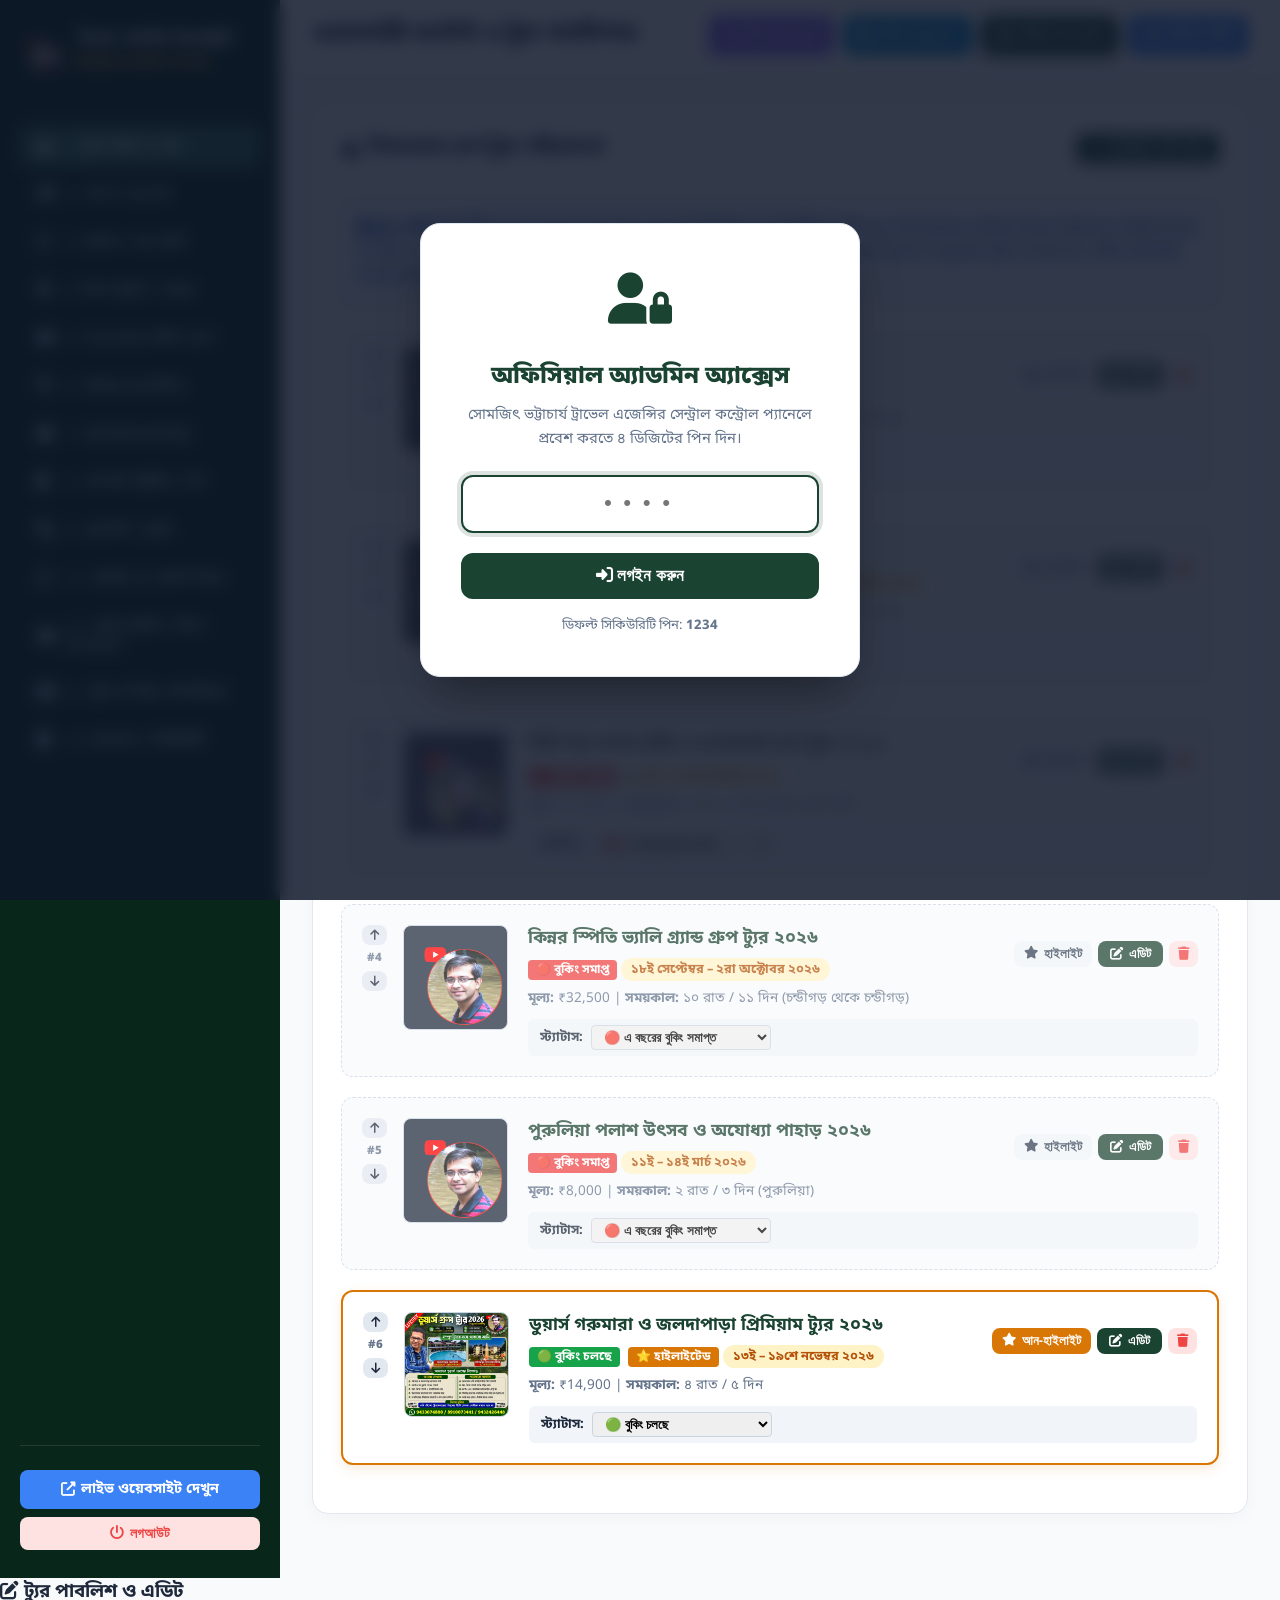
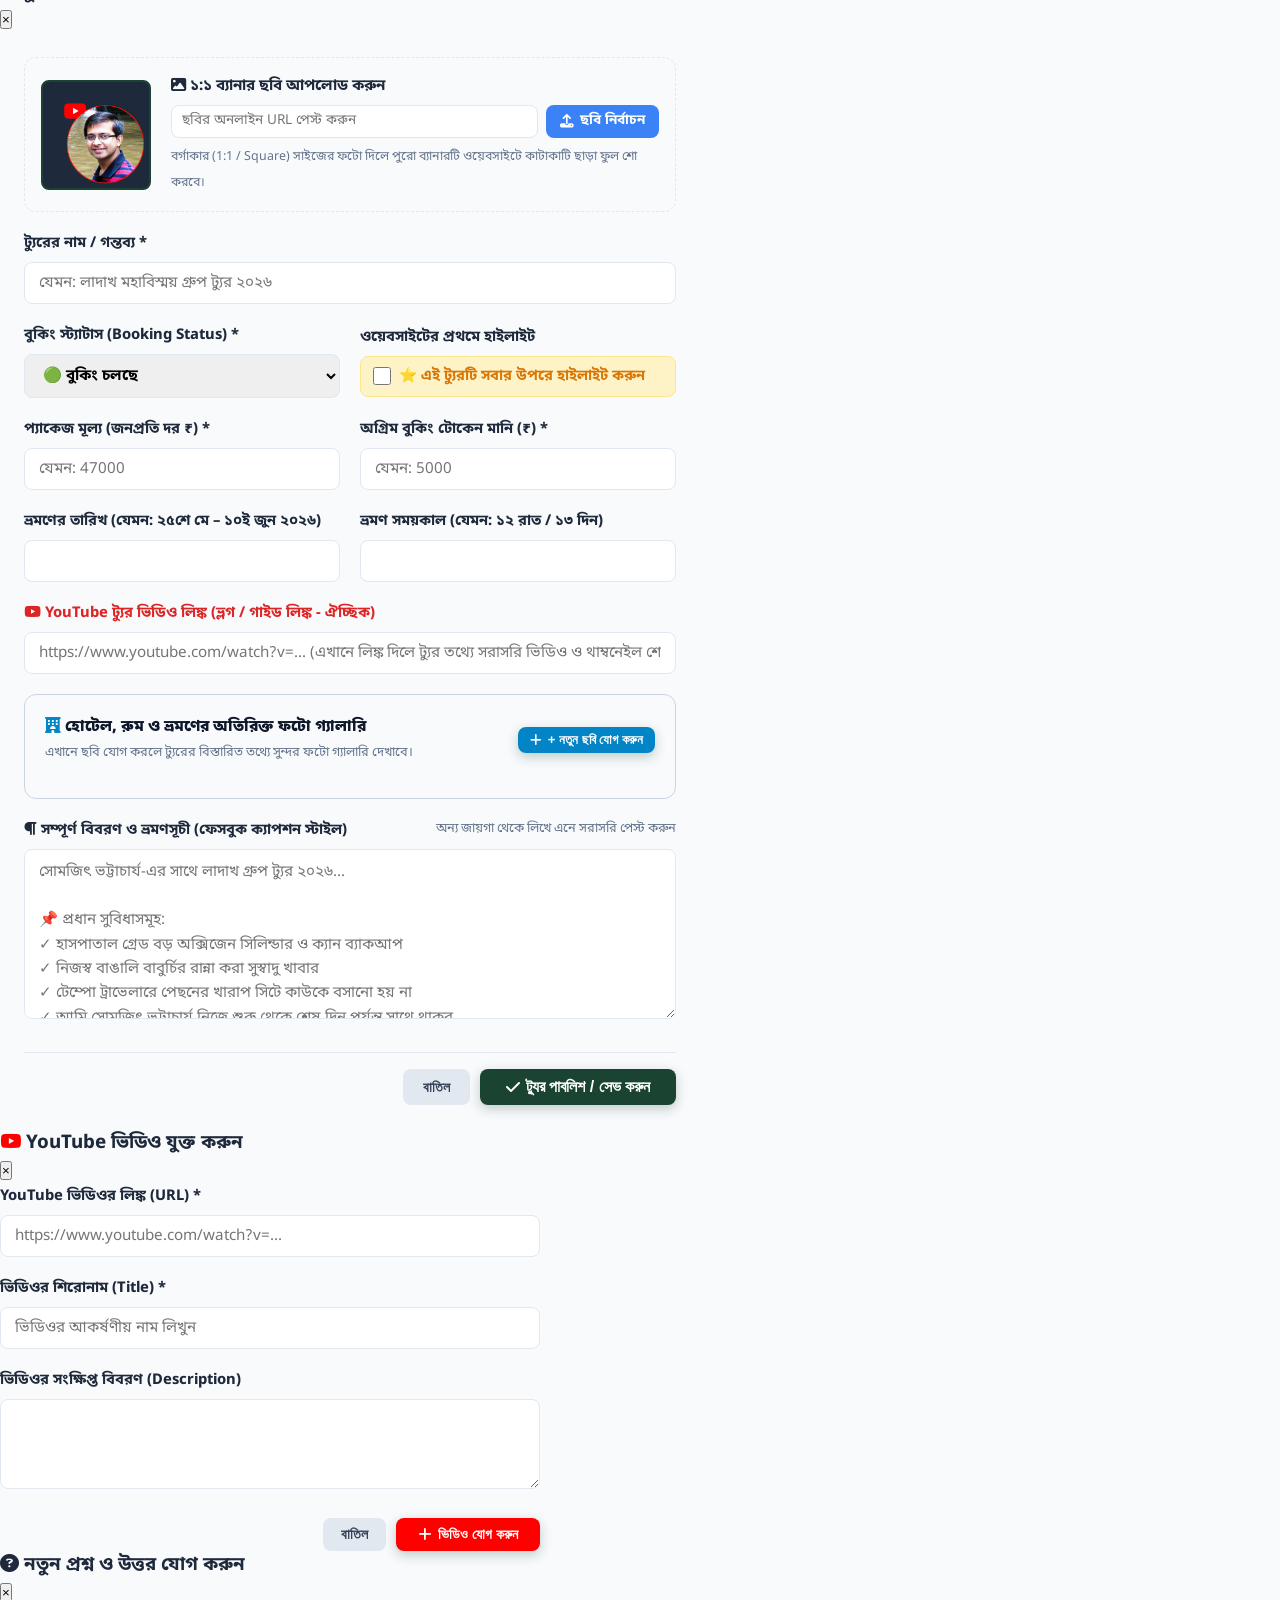
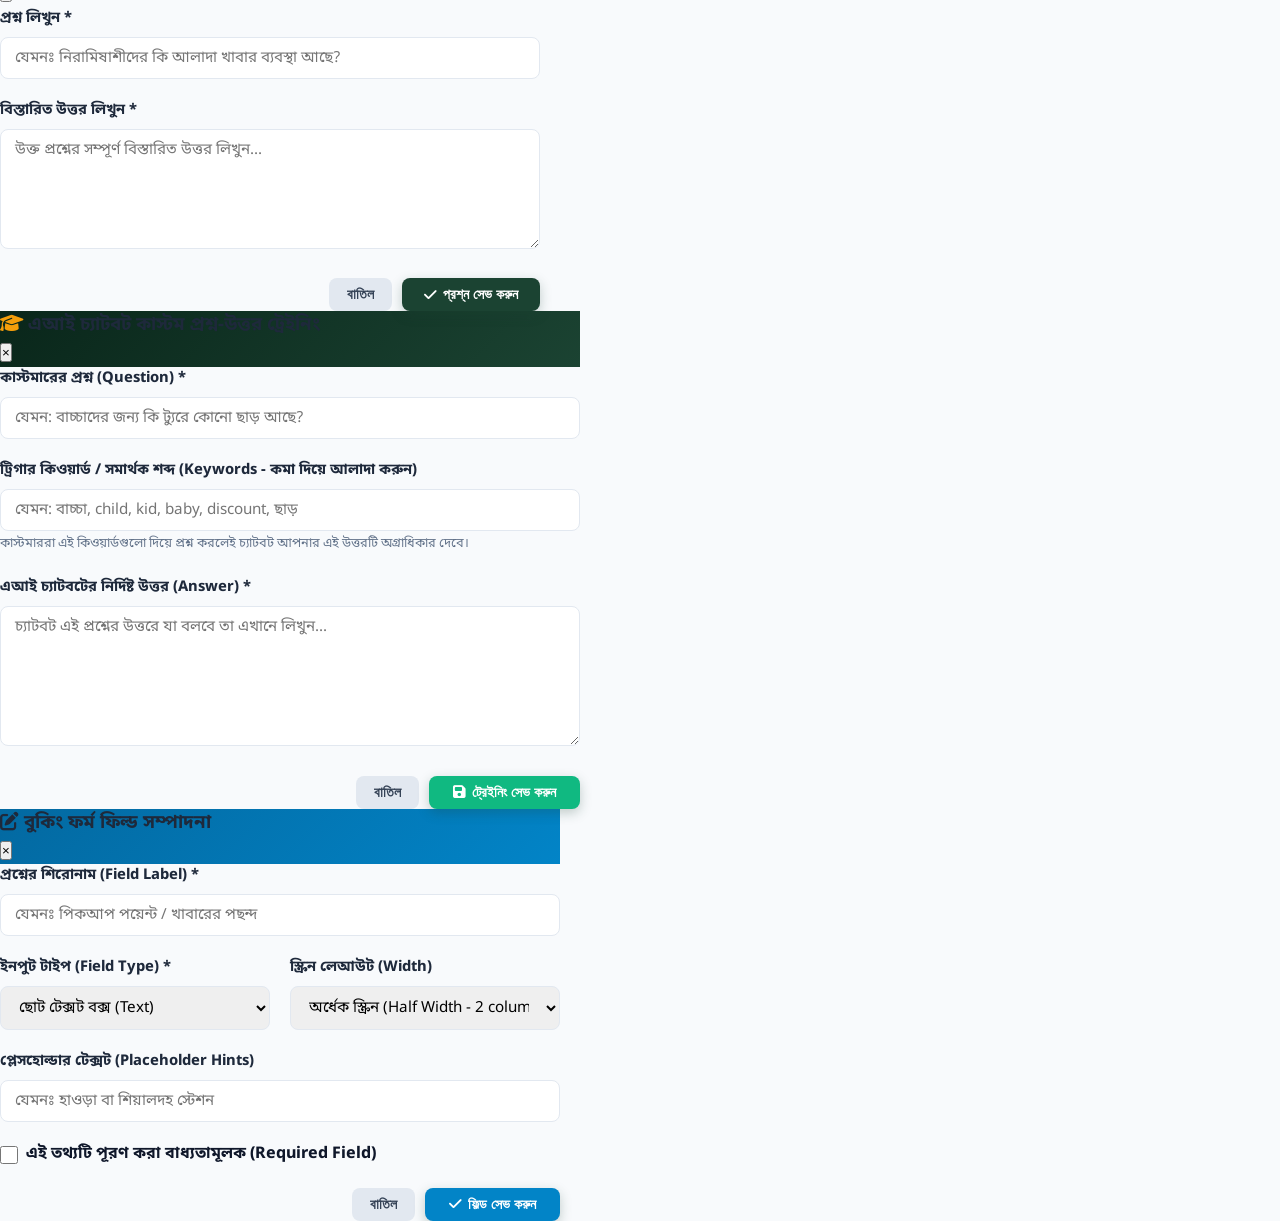
==== admin.html @ 9aa33d68 "Initial commit: Tour with Somjit - Full website with dynamic booking form, AI storytelling chatbot, " ====
<!DOCTYPE html>
<html lang="bn">
<head>
  <meta charset="UTF-8">
  <meta name="viewport" content="width=device-width, initial-scale=1.0">
  <title>অ্যাডমিন কন্ট্রোল প্যানেল - Tour with Somjit Official Visual CMS</title>
  
  <!-- Favicon -->
  <link rel="icon" type="image/png" href="assets/images/somjit_avatar.png">
  
  <!-- FontAwesome Icons -->
  <link rel="stylesheet" href="https://cdnjs.cloudflare.com/ajax/libs/font-awesome/6.5.1/css/all.min.css">
  
  <!-- Admin Stylesheet -->
  <link rel="stylesheet" href="assets/css/admin.css">
</head>
<body>

  <!-- Security PIN Authentication Modal -->
  <div id="adminAuthOverlay" class="admin-auth-overlay">
    <div class="admin-auth-card">
      <div style="font-size:3.2rem; color:var(--admin-primary); margin-bottom:0.75rem;">
        <i class="fas fa-user-lock"></i>
      </div>
      <h2>অফিসিয়াল অ্যাডমিন অ্যাক্সেস</h2>
      <p>সোমজিৎ ভট্টাচার্য ট্রাভেল এজেন্সির সেন্ট্রাল কন্ট্রোল প্যানেলে প্রবেশ করতে ৪ ডিজিটের পিন দিন।</p>
      
      <input type="password" id="adminPinInput" class="admin-pin-input" maxlength="4" placeholder="••••" autofocus>
      
      <button id="adminLoginBtn" class="btn-admin-login">
        <i class="fas fa-sign-in-alt"></i> লগইন করুন
      </button>

      <div style="margin-top:1rem; font-size:0.82rem; color:var(--admin-muted);">
        ডিফল্ট সিকিউরিটি পিন: <strong>1234</strong>
      </div>
    </div>
  </div>

  <!-- Admin Main Layout -->
  <div class="admin-layout">
    
    <!-- Sidebar Navigation -->
    <aside class="admin-sidebar">
      <div class="admin-brand">
        <img src="assets/images/somjit_avatar.png" alt="Tour with Somjit" id="adminSidebarLogo">
        <div>
          <h3>Tour with Somjit</h3>
          <span>ভিজ্যুয়াল অ্যাডমিন প্যানেল</span>
        </div>
      </div>

      <ul class="admin-nav">
        <li class="admin-nav-item">
          <button class="active" data-tab="tabTours">
            <i class="fas fa-mountain"></i> ১. ট্যুর পাবলিশ ও ক্রম
          </button>
        </li>
        <li class="admin-nav-item">
          <button data-tab="tabBranding">
            <i class="fas fa-images"></i> ২. লোগো ও মূল ছবি
          </button>
        </li>
        <li class="admin-nav-item">
          <button data-tab="tabGeneral">
            <i class="fas fa-heading"></i> ৩. ব্যানার ও হোম টেক্সট
          </button>
        </li>
        <li class="admin-nav-item">
          <button data-tab="tabWhyUs">
            <i class="fas fa-shield-alt"></i> ৪. বিশেষ সুবিধা ও স্তম্ভ
          </button>
        </li>
        <li class="admin-nav-item">
          <button data-tab="tabVlogs">
            <i class="fab fa-youtube"></i> ৫. YouTube ভিডিও ভ্লগ
          </button>
        </li>
        <li class="admin-nav-item">
          <button data-tab="tabFood">
            <i class="fas fa-utensils"></i> ৬. খাবারের মেনু (ইলিশ)
          </button>
        </li>
        <li class="admin-nav-item">
          <button data-tab="tabFaq">
            <i class="fas fa-question-circle"></i> ৭. প্রশ্নোত্তর (FAQ)
          </button>
        </li>
        <li class="admin-nav-item">
          <button data-tab="tabAboutCompany">
            <i class="fas fa-building"></i> ৮. কোম্পানি পরিচিতি ও টিম
          </button>
        </li>
        <li class="admin-nav-item">
          <button data-tab="tabContact">
            <i class="fas fa-phone-volume"></i> ৯. হেল্পলাইন ও ফুটার
          </button>
        </li>
        <li class="admin-nav-item">
          <button data-tab="tabCloudSync">
            <i class="fas fa-sync-alt"></i> ১০. মোবাইল ⇄ ডেক্সটপ সিঙ্ক
          </button>
        </li>
        <li class="admin-nav-item">
          <button data-tab="tabChatbot">
            <i class="fas fa-robot"></i> ১১. এআই চ্যাটবট ও লিডস (Leads)
          </button>
        </li>
        <li class="admin-nav-item">
          <button data-tab="tabBookingFields">
            <i class="fas fa-list-alt"></i> ১২. বুকিং ফর্ম ফিল্ড কাস্টমাইজার
          </button>
        </li>
        <li class="admin-nav-item">
          <button data-tab="tabBackup">
            <i class="fas fa-database"></i> ১৩. ব্যাকআপ ও সিকিউরিটি
          </button>
        </li>
      </ul>

      <div style="margin-top:auto; padding-top:1.5rem; border-top:1px solid rgba(255,255,255,0.1);">
        <a href="index.html" target="_blank" class="btn-top btn-view-site" style="width:100%; justify-content:center; margin-bottom:8px;">
          <i class="fas fa-external-link-alt"></i> লাইভ ওয়েবসাইট দেখুন
        </a>
        <button onclick="adminLogout()" class="btn-top btn-logout" style="width:100%; justify-content:center;">
          <i class="fas fa-power-off"></i> লগআউট
        </button>
      </div>
    </aside>

    <!-- Main Content Area -->
    <main class="admin-main">
      
      <!-- Top Action Bar -->
      <header class="admin-header">
        <h1>ওয়েবসাইট কন্টেন্ট ও ট্যুর পাবলিশার</h1>
        <div class="admin-actions">
          <button type="button" onclick="copySyncString()" class="btn-top" style="background:#8b5cf6; color:#fff;" title="মোবাইল থেকে ডেক্সটপে ১-ক্লিকে সিঙ্ক করার কোড কপি করুন">
            <i class="fas fa-share-alt"></i> সিঙ্ক কোড কপি
          </button>
          <button type="button" onclick="exportMasterDataJs()" class="btn-top" style="background:#0284c7; color:#fff;" title="এই ফাইলটি ডাউনলোড করে প্রজেক্টে সেভ করলে সব ডিভাইসে লাইভ হবে">
            <i class="fas fa-file-code"></i> মাস্টার data.js
          </button>
          <button onclick="saveAllData(true)" class="btn-top btn-save-all">
            <i class="fas fa-save"></i> পরিবর্তন সেভ করুন
          </button>
          <a href="index.html" target="_blank" class="btn-top btn-view-site">
            <i class="fas fa-eye"></i> লাইভ সাইট
          </a>
        </div>
      </header>

      <!-- Content Body -->
      <div class="admin-content-body">

        <!-- 1. Tours Management Tab -->
        <div id="tabTours" class="admin-tab-pane active">
          <div class="admin-card">
            <div class="admin-card-header">
              <h3><i class="fas fa-mountain"></i> সিগনেচার গ্রুপ ট্যুর পরিচালনা</h3>
              <button type="button" onclick="addNewTour()" class="btn-top btn-save-all" style="font-size:0.85rem; padding:6px 14px;">
                <i class="fas fa-plus"></i> নতুন ট্যুর পোস্ট করুন
              </button>
            </div>
            
            <div style="background:#eff6ff; border:1px solid #bfdbfe; border-radius:8px; padding:1rem; margin-bottom:1.25rem; font-size:0.92rem; color:#1e40af; line-height:1.6;">
              <i class="fas fa-info-circle"></i> <strong>ট্যুর পরিচালনা টিপস:</strong> আপনি যেকোনো ট্যুরের পাশে <strong>⬆️ (উপরে)</strong> বা <strong>⬇️ (নিচে)</strong> বাটনে চাপ দিয়ে ট্যুরের তালিকা নিজের ইচ্ছামতো সাজিয়ে নিতে পারবেন। আর <strong>'হাইলাইট'</strong> বাটনে চাপ দিলে সেই ট্যুরটি সবার উপরে গোল্ডেন বর্ডারে জ্বলজ্বল করবে। যে ট্যুরের বুকিং সমাপ্ত হবে, সেটির হাইলাইট বর্ডার স্বয়ংক্রিয়ভাবে মুছে যাবে।
            </div>

            <div id="adminToursList">
              <!-- Dynamically populated from JS -->
            </div>
          </div>
        </div>

        <!-- 2. Branding & Images Tab -->
        <div id="tabBranding" class="admin-tab-pane">
          <div class="admin-card">
            <div class="admin-card-header">
              <h3><i class="fas fa-paint-brush"></i> কোম্পানি লোগো ও সোমজিৎ ভট্টাচার্য-এর ছবি পরিবর্তন</h3>
            </div>

            <div class="form-grid-3">
              <!-- Company Logo -->
              <div style="background:#f8fafc; border:1px solid var(--admin-border); padding:1.25rem; border-radius:12px; text-align:center;">
                <h4 style="font-size:1rem; font-weight:700; margin-bottom:0.75rem;">কোম্পানি লোগো</h4>
                <div style="width:90px; height:90px; border-radius:50%; margin:0 auto 1rem auto; overflow:hidden; border:3px solid var(--admin-primary); background:#fff;">
                  <img src="assets/images/somjit_avatar.png" id="previewLogoImg" style="width:100%; height:100%; object-fit:cover;">
                </div>
                <div class="adm-form-group">
                  <input type="text" id="admLogoUrl" class="adm-input" placeholder="ছবির URL লিঙ্ক">
                </div>
                <label class="btn-top btn-view-site" style="cursor:pointer; width:100%; justify-content:center;">
                  <i class="fas fa-upload"></i> নতুন লোগো আপলোড
                  <input type="file" id="fileLogoUpload" accept="image/*" style="display:none;">
                </label>
              </div>

              <!-- Host Main Portrait Photo -->
              <div style="background:#f8fafc; border:1px solid var(--admin-border); padding:1.25rem; border-radius:12px; text-align:center;">
                <h4 style="font-size:1rem; font-weight:700; margin-bottom:0.75rem;">সোমজিৎ ভট্টাচার্য-এর ছবি (ব্যানার)</h4>
                <div style="width:90px; height:90px; border-radius:50%; margin:0 auto 1rem auto; overflow:hidden; border:3px solid var(--admin-primary); background:#fff;">
                  <img src="assets/images/somjit_host.jpg" id="previewHostMainImg" style="width:100%; height:100%; object-fit:cover;">
                </div>
                <div class="adm-form-group">
                  <input type="text" id="admHostMainPhotoUrl" class="adm-input" placeholder="ছবির URL লিঙ্ক">
                </div>
                <label class="btn-top btn-view-site" style="cursor:pointer; width:100%; justify-content:center;">
                  <i class="fas fa-upload"></i> নতুন ছবি আপলোড
                  <input type="file" id="fileHostMainUpload" accept="image/*" style="display:none;">
                </label>
              </div>

              <!-- Host Circular Avatar -->
              <div style="background:#f8fafc; border:1px solid var(--admin-border); padding:1.25rem; border-radius:12px; text-align:center;">
                <h4 style="font-size:1rem; font-weight:700; margin-bottom:0.75rem;">গোল প্রোফাইল অবতার</h4>
                <div style="width:90px; height:90px; border-radius:50%; margin:0 auto 1rem auto; overflow:hidden; border:3px solid var(--admin-primary); background:#fff;">
                  <img src="assets/images/somjit_avatar.png" id="previewHostAvatarImg" style="width:100%; height:100%; object-fit:cover;">
                </div>
                <div class="adm-form-group">
                  <input type="text" id="admHostAvatarUrl" class="adm-input" placeholder="ছবির URL লিঙ্ক">
                </div>
                <label class="btn-top btn-view-site" style="cursor:pointer; width:100%; justify-content:center;">
                  <i class="fas fa-upload"></i> নতুন অবতার আপলোড
                  <input type="file" id="fileHostAvatarUpload" accept="image/*" style="display:none;">
                </label>
              </div>
            </div>
          </div>
        </div>

        <!-- 3. General & Hero Text Tab -->
        <div id="tabGeneral" class="admin-tab-pane">
          <div class="admin-card">
            <div class="admin-card-header">
              <h3><i class="fas fa-heading"></i> মূল ব্যানার ও হোমপেজের হেডলাইন</h3>
            </div>
            
            <div class="form-grid-2">
              <div class="adm-form-group">
                <label class="adm-label">এজেন্সির ব্র্যান্ড নাম</label>
                <input type="text" id="admAgencyName" class="adm-input">
              </div>
              <div class="adm-form-group">
                <label class="adm-label">হেডার ট্যাগলাইন</label>
                <input type="text" id="admTagline" class="adm-input">
              </div>
            </div>

            <div class="adm-form-group">
              <label class="adm-label">টপ গোল্ডেন ব্যাজ টেক্সট</label>
              <input type="text" id="admHeroBadge" class="adm-input">
            </div>

            <div class="form-grid-2">
              <div class="adm-form-group">
                <label class="adm-label">মূল ব্যানার হেডলাইন (প্রথম অংশ)</label>
                <input type="text" id="admHeroHeadlinePrefix" class="adm-input">
              </div>
              <div class="adm-form-group">
                <label class="adm-label">হাইলাইট গোল্ডেন টেক্সট (দ্বিতীয় অংশ)</label>
                <input type="text" id="admHeroHeadlineHighlight" class="adm-input">
              </div>
            </div>

            <div class="adm-form-group">
              <label class="adm-label">ব্যানার সাব-টেক্সট (মূল প্যারাগ্রাফ)</label>
              <textarea id="admHeroSubtext" class="adm-textarea"></textarea>
            </div>

            <!-- Tour Section Header Customization -->
            <div class="form-grid-2" style="background:#f1f5f9; padding:1rem; border-radius:8px; margin-bottom:1rem;">
              <div class="adm-form-group" style="margin-bottom:0;">
                <label class="adm-label">ট্যুর তালিকা সেকশন সাবটাইটেল (ছোট লেখা)</label>
                <input type="text" id="admTourSectionSubtitle" class="adm-input" placeholder="উদাঃ আমাদের ২০২৬ সালের অফিশিয়াল ক্যালেন্ডার">
              </div>
              <div class="adm-form-group" style="margin-bottom:0;">
                <label class="adm-label">ট্যুর তালিকা সেকশন মূল শিরোনাম (বড় লেখা)</label>
                <input type="text" id="admTourSectionTitle" class="adm-input" placeholder="উদাঃ সোমজিৎ ভট্টাচার্য-এর সিগনেচার গ্রুপ ট্যুরসমূহ">
              </div>
            </div>

            <div class="adm-form-group">
              <label class="adm-label">জরুরি ঘোষণা / অ্যানাউন্সমেন্ট বার (ওয়েবসাইটের শীর্ষে দেখাবে)</label>
              <input type="text" id="admUrgentNotice" class="adm-input" placeholder="উদাঃ লাদাখ ট্যুরে মাত্র ৪টি সিট বাকি!">
            </div>
          </div>

          <!-- Hero Points Dynamic Manager -->
          <div class="admin-card">
            <div class="admin-card-header">
              <h3><i class="fas fa-check-circle"></i> ব্যানারের বিশেষ সুবিধাসমূহ (Add / Edit / Delete)</h3>
              <button type="button" onclick="addHeroPoint()" class="btn-top btn-save-all" style="font-size:0.82rem; padding:5px 12px;">
                <i class="fas fa-plus"></i> নতুন পয়েন্ট যোগ করুন
              </button>
            </div>

            <div id="adminHeroPointsList">
              <!-- Dynamically populated from JS -->
            </div>
          </div>
        </div>

        <!-- 4. Dynamic Why Us & Trust Badges Tab -->
        <div id="tabWhyUs" class="admin-tab-pane">
          <div class="admin-card">
            <div class="admin-card-header">
              <h3><i class="fas fa-heartbeat"></i> সিনিয়র কেয়ার ও মেডিকেল ট্রাস্ট ব্যাজ (Add / Edit / Delete)</h3>
              <button type="button" onclick="addTrustItem()" class="btn-top btn-save-all" style="font-size:0.82rem; padding:5px 12px;">
                <i class="fas fa-plus"></i> নতুন সুবিধা যোগ করুন
              </button>
            </div>
            <p style="font-size:0.88rem; color:var(--admin-muted); margin-bottom:1rem;">
              মেডিক্যাল অক্সিজেন ব্যাকআপ, নিজস্ব বাঙালি কুক, নো ব্যাক সিট, প্রবীণ যত্ন ইত্যাদি যেকোনো সুবিধা নিজের মতো যোগ বা ডিলিট করুন।
            </p>

            <div id="adminTrustStripList">
              <!-- Dynamically populated from JS -->
            </div>
          </div>

          <div class="admin-card">
            <div class="admin-card-header">
              <h3><i class="fas fa-star"></i> 'কেন সোমজিৎ ভট্টাচার্য-এর সাথে যাবেন' - প্রধান স্তম্ভসমূহ (Add / Edit / Delete)</h3>
              <button type="button" onclick="addWhyUsItem()" class="btn-top btn-save-all" style="font-size:0.82rem; padding:5px 12px;">
                <i class="fas fa-plus"></i> নতুন স্তম্ভ যোগ করুন
              </button>
            </div>
            <p style="font-size:0.88rem; color:var(--admin-muted); margin-bottom:1rem;">
              সোমজিৎ ভট্টাচার্য-এর প্রত্যক্ষ নেতৃত্ব, ২ লিটার মিনারেল ওয়াটার, স্বচ্ছতা ইত্যাদি যেকোনো পয়েন্ট স্বাধীনভাবে সাজান।
            </p>

            <div id="adminWhyUsList">
              <!-- Dynamically populated from JS -->
            </div>
          </div>
        </div>

        <!-- 5. YouTube Vlogs Tab -->
        <div id="tabVlogs" class="admin-tab-pane">
          <div class="admin-card">
            <div class="admin-card-header">
              <h3><i class="fab fa-youtube" style="color:#ff0000;"></i> YouTube ভিডিও ভ্লগ ও ট্রাভেল গাইড</h3>
              <button type="button" onclick="addNewYouTubeVlog()" class="btn-top btn-save-all" style="background:#ff0000; font-size:0.85rem; padding:6px 14px;">
                <i class="fas fa-plus"></i> নতুন YouTube ভিডিও যোগ করুন
              </button>
            </div>

            <div id="adminVlogsList">
              <!-- Dynamically populated from JS -->
            </div>
          </div>
        </div>

        <!-- 6. Food Menu Tab -->
        <div id="tabFood" class="admin-tab-pane">
          <div class="admin-card">
            <div class="admin-card-header">
              <h3><i class="fas fa-utensils"></i> রাজকীয় খাবার ও সুন্দরবন ইলিশ উৎসবের মেনু</h3>
            </div>

            <div style="background:#fef3c7; border:1px solid #fde68a; border-radius:10px; padding:1.25rem; margin-bottom:1.5rem;">
              <h4 style="font-size:0.95rem; font-weight:700; color:#92400e; margin-bottom:8px;">
                <i class="fas fa-sliders-h"></i> খাবার ও মেনু সেকশন ভিজিবিলিটি সেটিংস:
              </h4>
              <div class="form-grid-2">
                <div style="display:flex; align-items:center; gap:8px;">
                  <input type="checkbox" id="admFoodEnabled" style="width:18px; height:18px; cursor:pointer;" checked>
                  <label for="admFoodEnabled" style="font-size:0.92rem; font-weight:700; color:#78350f; cursor:pointer;">
                    ওয়েবসাইটে খাবার সেকশন চালু রাখুন
                  </label>
                </div>
                <div class="adm-form-group" style="margin-bottom:0;">
                  <label class="adm-label" style="font-size:0.85rem;">কোন ট্যুরের সাথে এই মেনু যুক্ত থাকবে:</label>
                  <select id="admFoodLinkedTour" class="adm-input" style="font-weight:600;">
                    <!-- Dynamically populated -->
                  </select>
                </div>
              </div>
            </div>

            <div class="form-grid-2">
              <div class="adm-form-group">
                <label class="adm-label">খাবার সেকশন ব্যাজ</label>
                <input type="text" id="admFoodBadge" class="adm-input">
              </div>
              <div class="adm-form-group">
                <label class="adm-label">খাবার সেকশন শিরোনাম</label>
                <input type="text" id="admFoodTitle" class="adm-input">
              </div>
            </div>

            <div class="adm-form-group">
              <label class="adm-label">খাবার সেকশন বর্ণনা</label>
              <textarea id="admFoodDesc" class="adm-textarea"></textarea>
            </div>

            <div class="adm-form-group">
              <label class="adm-label">খাবারের আইটেম ট্যাগস (কমা দিয়ে আলাদা করুন)</label>
              <input type="text" id="admFoodTags" class="adm-input">
            </div>

            <div class="adm-form-group">
              <label class="adm-label">প্রথম দিন (মেনু বিবরণ)</label>
              <textarea id="admFoodDay1" class="adm-textarea"></textarea>
            </div>

            <div class="adm-form-group">
              <label class="adm-label">দ্বিতীয় দিন (লঞ্চে ইলিশ মহোৎসব)</label>
              <textarea id="admFoodDay2" class="adm-textarea"></textarea>
            </div>

            <div class="adm-form-group">
              <label class="adm-label">তৃতীয় দিন (সমাপনী ইলিশ বিরিয়ানি)</label>
              <textarea id="admFoodDay3" class="adm-textarea"></textarea>
            </div>
          </div>
        </div>

        <!-- 7. FAQ Management Tab -->
        <div id="tabFaq" class="admin-tab-pane">
          <div class="admin-card">
            <div class="admin-card-header">
              <h3><i class="fas fa-question-circle"></i> সাধারণ প্রশ্নোত্তর (FAQ) পরিচালনা</h3>
              <button type="button" onclick="addNewFaq()" class="btn-top btn-save-all" style="font-size:0.85rem; padding:6px 12px;">
                <i class="fas fa-plus"></i> নতুন প্রশ্ন যোগ করুন
              </button>
            </div>

            <div id="adminFaqList">
              <!-- Dynamically populated FAQs -->
            </div>
          </div>
        </div>

        <!-- 8. Company About & Team Tab -->
        <div id="tabAboutCompany" class="admin-tab-pane">
          <div class="admin-card">
            <div class="admin-card-header">
              <h3><i class="fas fa-building"></i> কোম্পানি পরিচিতি, অফিস ও টিম পরিচালনা</h3>
            </div>

            <div class="form-grid-2">
              <div class="adm-form-group">
                <label class="adm-label">সেকশন ব্যাজ</label>
                <input type="text" id="admAboutBadge" class="adm-input">
              </div>
              <div class="adm-form-group">
                <label class="adm-label">কোম্পানি সেকশন শিরোনাম</label>
                <input type="text" id="admAboutTitle" class="adm-input">
              </div>
            </div>

            <div class="adm-form-group">
              <label class="adm-label">অফিসিয়াল ট্যাগলাইন</label>
              <input type="text" id="admAboutTagline" class="adm-input">
            </div>

            <div class="adm-form-group">
              <label class="adm-label">কোম্পানির বিবরণ (About Description)</label>
              <textarea id="admAboutDesc" class="adm-textarea" style="height:90px;"></textarea>
            </div>

            <div class="adm-form-group">
              <label class="adm-label">টিম সেকশন সাব-শিরোনাম (Team Sub-Heading)</label>
              <input type="text" id="admAboutTeamHeading" class="adm-input" placeholder="যেমন: আমাদের নিবেদিতপ্রাণ ম্যানেজমেন্ট টিম">
            </div>

            <div class="form-grid-2">
              <div class="adm-form-group">
                <label class="adm-label">অফিসিয়াল অফিস ঠিকানা</label>
                <input type="text" id="admAboutAddress" class="adm-input">
              </div>
              <div class="adm-form-group">
                <label class="adm-label">অফিসিয়াল ইমেল (Email)</label>
                <input type="email" id="admAboutEmail" class="adm-input">
              </div>
            </div>

            <div class="form-grid-2">
              <div class="adm-form-group">
                <label class="adm-label">প্রধান হেল্পলাইন ফোন</label>
                <input type="text" id="admAboutPhone1" class="adm-input">
              </div>
              <div class="adm-form-group">
                <label class="adm-label">বিকল্প হেল্পলাইন ফোন</label>
                <input type="text" id="admAboutPhone2" class="adm-input">
              </div>
            </div>
          </div>

          <!-- Dynamic Team Members List -->
          <div class="admin-card">
            <div class="admin-card-header">
              <h3><i class="fas fa-users"></i> কোম্পানির টিম মেম্বার / কর্মকর্তা (Add / Edit / Delete)</h3>
              <button type="button" onclick="addTeamMember()" class="btn-top btn-save-all" style="font-size:0.82rem; padding:5px 12px;">
                <i class="fas fa-plus"></i> নতুন মেম্বার যোগ করুন
              </button>
            </div>

            <div id="adminTeamMembersList">
              <!-- Dynamically populated from JS -->
            </div>
          </div>
        </div>

        <!-- 9. Contact & Footer Tab -->
        <div id="tabContact" class="admin-tab-pane">
          <div class="admin-card">
            <div class="admin-card-header">
              <h3><i class="fas fa-phone-alt"></i> হটলাইন, WhatsApp ও হেল্পলাইন নম্বর</h3>
            </div>

            <div class="form-grid-3">
              <div class="adm-form-group">
                <label class="adm-label">সোমজিৎ ভট্টাচার্য-এর প্রধান নম্বর</label>
                <input type="text" id="admPrimaryPhone" class="adm-input">
              </div>
              <div class="adm-form-group">
                <label class="adm-label">বিকল্প নম্বর</label>
                <input type="text" id="admAltPhone" class="adm-input">
              </div>
              <div class="adm-form-group">
                <label class="adm-label">বুকিং WhatsApp নম্বর</label>
                <input type="text" id="admWhatsApp" class="adm-input">
              </div>
            </div>

            <div class="form-grid-3">
              <div class="adm-form-group">
                <label class="adm-label">অ্যাডমিন টিমের নাম</label>
                <input type="text" id="admAdminName" class="adm-input">
              </div>
              <div class="adm-form-group">
                <label class="adm-label">অ্যাডমিন টিমের ফোন</label>
                <input type="text" id="admAdminPhone" class="adm-input">
              </div>
              <div class="adm-form-group">
                <label class="adm-label">অ্যাডমিন বিকল্প ফোন</label>
                <input type="text" id="admAdminPhoneAlt" class="adm-input">
              </div>
            </div>

            <div class="adm-form-group">
              <label class="adm-label">অফিসের ঠিকানা</label>
              <input type="text" id="admAddress" class="adm-input">
            </div>

            <div class="adm-form-group">
              <label class="adm-label">সোমজিৎ ভট্টাচার্য-এর নাম ও পদবি</label>
              <div class="form-grid-2">
                <input type="text" id="admHostName" class="adm-input">
                <input type="text" id="admHostTitle" class="adm-input">
              </div>
            </div>

            <div class="adm-form-group">
              <label class="adm-label">সোমজিৎ ভট্টাচার্য-এর উক্তি (Quote)</label>
              <textarea id="admHostQuote" class="adm-textarea"></textarea>
            </div>

            <div class="form-grid-2">
              <div class="adm-form-group">
                <label class="adm-label">সোমজিৎ ভট্টাচার্য-এর YouTube চ্যানেল লিঙ্ক</label>
                <input type="url" id="admHostYt" class="adm-input">
              </div>
              <div class="adm-form-group">
                <label class="adm-label">Facebook পেজ লিঙ্ক</label>
                <input type="url" id="admHostFb" class="adm-input">
              </div>
            </div>

            <div class="adm-form-group">
              <label class="adm-label">ফুটারের বর্ণনা (About Text)</label>
              <textarea id="admFooterAbout" class="adm-textarea"></textarea>
            </div>

            <div class="adm-form-group">
              <label class="adm-label">ফুটার কপিরাইট টেক্সট</label>
              <input type="text" id="admFooterCopyright" class="adm-input">
            </div>
          </div>
        </div>

        <!-- 10. Cross-Device Transfer & Cloud Sync Tab -->
        <div id="tabCloudSync" class="admin-tab-pane">
          <div class="admin-card">
            <div class="admin-card-header">
              <h3><i class="fas fa-mobile-alt" style="color:#8b5cf6;"></i> মোবাইল ⇄ ডেক্সটপ ডাটা ট্রান্সফার (Cross-Device Sync)</h3>
            </div>

            <!-- Method 1: Instant Sync Code Copy/Paste -->
            <div style="background:#f5f3ff; border:1px solid #c4b5fd; border-radius:12px; padding:1.5rem; margin-bottom:1.5rem;">
              <h4 style="color:#5b21b6; font-size:1.1rem; font-weight:800; margin-bottom:8px;">
                <i class="fas fa-bolt" style="color:#eab308;"></i> পদ্ধতি ১: ১-ক্লিকে তাৎক্ষণিক সিঙ্ক (সবচেয়ে সহজ)
              </h4>
              <p style="font-size:0.95rem; color:#4c1d95; line-height:1.65; margin-bottom:1.25rem;">
                আপনি মোবাইল থেকে সাইট এডিট করার পর <strong>'১. মোবাইলে: সিঙ্ক কোড কপি করুন'</strong> বোতামে চাপ দিন। এরপর কোডটি WhatsApp-এ আপনার নিজের নম্বরে পাঠিয়ে দিন। ডেক্সটপে অ্যাডমিন প্যানেল খুলে <strong>'২. ডেক্সটপে: সিঙ্ক কোড পেস্ট করুন'</strong> বোতামে পেস্ট করে দিলেই সঙ্গে সঙ্গে সব এডিট ডেক্সটপে চলে আসবে!
              </p>

              <div style="display:flex; gap:12px; flex-wrap:wrap;">
                <button type="button" onclick="copySyncString()" class="btn-top btn-save-all" style="background:#7c3aed; padding:10px 20px; font-size:0.95rem;">
                  <i class="fas fa-copy"></i> ১. মোবাইলে: সিঙ্ক কোড কপি করুন
                </button>
                <button type="button" onclick="importSyncString()" class="btn-top btn-view-site" style="background:#5b21b6; color:#fff; padding:10px 20px; font-size:0.95rem;">
                  <i class="fas fa-paste"></i> ২. ডেক্সটপে: সিঙ্ক কোড পেস্ট করুন
                </button>
              </div>
            </div>

            <!-- Method 2: Master data.js permanent download -->
            <div style="background:#f0f9ff; border:1px solid #7dd3fc; border-radius:12px; padding:1.5rem; margin-bottom:1.5rem;">
              <h4 style="color:#0369a1; font-size:1.1rem; font-weight:800; margin-bottom:8px;">
                <i class="fas fa-file-code" style="color:#0284c7;"></i> পদ্ধতি ২: স্থায়ীভাবে লাইভ করা (মাস্টার data.js)
              </h4>
              <p style="font-size:0.92rem; color:#0c4a6e; line-height:1.6; margin-bottom:1rem;">
                আপনার করা সমস্ত এডিট দিয়ে তৈরি <strong>'data.js'</strong> ফাইলটি ডাউনলোড করে প্রজেক্টের <code>assets/js/data.js</code> ফাইল রিপ্লেস করে দিলে বিশ্বের সমস্ত ভিজিটর ও ডিভাইসে তা স্থায়ীভাবে লাইভ হয়ে যাবে।
              </p>
              <button type="button" onclick="exportMasterDataJs()" class="btn-top btn-save-all" style="background:#0284c7; padding:9px 20px;">
                <i class="fas fa-file-export"></i> মাস্টার data.js ডাউনলোড করুন
              </button>
            </div>

            <!-- Method 3: Optional Firebase Realtime DB -->
            <div style="background:#f8fafc; border:1px solid #e2e8f0; border-radius:12px; padding:1.25rem;">
              <h4 style="color:#334155; font-size:0.98rem; font-weight:700; margin-bottom:6px;">
                <i class="fas fa-cloud" style="color:#64748b;"></i> পদ্ধতি ৩: কাস্টম Firebase ক্লাউড ডাটাবেস (ঐচ্ছিক)
              </h4>
              <p style="font-size:0.86rem; color:#64748b; margin-bottom:0.75rem;">
                আপনার নিজস্ব Firebase Realtime Database URL থাকলে তা নিচে সেট করতে পারেন (প্রয়োজন না হলে এটি খালি রাখতে পারেন):
              </p>
              <div class="adm-form-group" style="margin-bottom:0.75rem;">
                <input type="text" id="admCloudDbUrl" class="adm-input" placeholder="https://your-project.firebaseio.com">
              </div>
              <div style="display:flex; gap:10px; flex-wrap:wrap;">
                <button type="button" onclick="pushToCloudNow()" class="btn-top" style="background:#64748b; color:#fff; font-size:0.85rem;">
                  <i class="fas fa-cloud-upload-alt"></i> ক্লাউডে পুশ
                </button>
                <button type="button" onclick="fetchFromCloudNow()" class="btn-top" style="background:#e2e8f0; color:#334155; font-size:0.85rem;">
                  <i class="fas fa-cloud-download-alt"></i> ক্লাউড থেকে ফেচ
                </button>
              </div>
            </div>
          </div>
        </div>

        <!-- 11. AI Voice & Text Chatbot & Leads Tab -->
        <div id="tabChatbot" class="admin-tab-pane">
          <div class="admin-card">
            <div class="admin-card-header">
              <h3><i class="fas fa-robot" style="color:#10b981;"></i> এআই ভয়েস ও চ্যাটবট ট্রেইনিং এবং লাইভ লিডস (Leads)</h3>
              <div style="display:flex; gap:8px;">
                <button type="button" onclick="openNewAiFaqModal()" class="btn-top" style="font-size:0.85rem; padding:6px 14px; background:#10b981; color:#fff;">
                  <i class="fas fa-plus"></i> + নতুন AI FAQ ট্রেইনিং
                </button>
                <button type="button" onclick="loadChatbotDataFromFirebase()" class="btn-top btn-save-all" style="font-size:0.85rem; padding:6px 14px; background:#2563eb;">
                  <i class="fas fa-sync-alt"></i> রিফ্রেশ ডাটা
                </button>
              </div>
            </div>

            <!-- Firebase Connection Notice -->
            <div style="background:#ecfdf5; border:1px solid #a7f3d0; border-radius:10px; padding:1.25rem; margin-bottom:1.5rem; color:#065f46;">
              <h4 style="font-size:1.05rem; font-weight:800; margin-bottom:6px;">
                <i class="fas fa-check-circle" style="color:#10b981;"></i> Firebase ক্লাউড ডাটাবেস ও স্মার্ট এআই ট্রেইনিং সক্রিয়
              </h4>
              <p style="font-size:0.9rem; line-height:1.6; margin:0;">
                ১. <strong>পুরুষালি গল্প বলার কণ্ঠ (Male Storytelling Voice):</strong> চ্যাটবট একজন শান্ত, অভিজ্ঞ পুরুষালি কণ্ঠে বাংলায় ও ইংরেজিতে অডিও উত্তর দেয়।<br>
                ২. <strong>দ্বিভাষিক (Bilingual):</strong> বাংলায় প্রশ্ন করলে বাংলায় এবং ইংরেজিতে প্রশ্ন করলে ইংরেজিতে টেক্সট ও ভয়েস উত্তর প্রদান করে।<br>
                ৩. <strong>সর্বোচ্চ অগ্রাধিকার (Highest Priority):</strong> নিচে আপনার যুক্ত করা কাস্টম প্রশ্ন-উত্তরগুলোকে এআই বট সবার প্রথমে প্রাধান্য দিয়ে উত্তর দেবে।
              </p>
            </div>

            <!-- 1. AI Training / Custom FAQs Manager -->
            <div style="margin-bottom:2rem;">
              <div style="display:flex; justify-content:space-between; align-items:center; margin-bottom:1rem; flex-wrap:wrap; gap:8px;">
                <h4 style="font-size:1.15rem; font-weight:800; color:var(--admin-dark); display:flex; align-items:center; gap:8px; margin:0;">
                  <i class="fas fa-graduation-cap" style="color:#f59e0b;"></i> কাস্টম প্রশ্ন ও উত্তর ট্রেইনিং তালিকা (Custom Trained FAQs):
                </h4>
                <button type="button" onclick="openNewAiFaqModal()" class="btn-top" style="font-size:0.82rem; padding:5px 12px; background:#f59e0b; color:#fff;">
                  <i class="fas fa-plus"></i> + নতুন প্রশ্ন যোগ করুন
                </button>
              </div>

              <div id="adminCustomFaqsListContainer" style="background:#ffffff; border:1px solid var(--admin-border); border-radius:12px; padding:1rem;">
                <p style="color:var(--admin-muted); font-size:0.92rem; text-align:center; padding:1rem;">
                  <i class="fas fa-spinner fa-spin"></i> ট্রেইনিং ডাটা লোড হচ্ছে...
                </p>
              </div>
            </div>

            <!-- 2. Captured Leads Table -->
            <div style="margin-bottom:2rem;">
              <h4 style="font-size:1.1rem; font-weight:800; color:var(--admin-dark); margin-bottom:1rem; display:flex; align-items:center; gap:8px;">
                <i class="fas fa-users-cog" style="color:#2563eb;"></i> চ্যাটবট থেকে সংগৃহীত কাস্টমার লিডস (ফোন নম্বর ও বার্তা):
              </h4>
              <div id="adminChatbotLeadsContainer" style="background:#ffffff; border:1px solid var(--admin-border); border-radius:12px; overflow-x:auto; padding:1rem;">
                <p style="color:var(--admin-muted); font-size:0.92rem; text-align:center; padding:1rem;">
                  <i class="fas fa-spinner fa-spin"></i> লিডস লোড হচ্ছে...
                </p>
              </div>
            </div>

            <!-- 3. Live Conversations Log -->
            <div>
              <h4 style="font-size:1.1rem; font-weight:800; color:var(--admin-dark); margin-bottom:1rem; display:flex; align-items:center; gap:8px;">
                <i class="fas fa-comments" style="color:#8b5cf6;"></i> সাম্প্রতিক চ্যাট সেশন হিস্ট্রি:
              </h4>
              <div id="adminChatbotLogsContainer" style="background:#f8fafc; border:1px solid var(--admin-border); border-radius:12px; max-height:400px; overflow-y:auto; padding:1.25rem;">
                <p style="color:var(--admin-muted); font-size:0.92rem; text-align:center; padding:1rem;">
                  <i class="fas fa-comments"></i> কোনো চ্যাট হিস্ট্রি এখনো নেই।
                </p>
              </div>
            </div>
          </div>
        </div>

        <!-- 12. Booking Form Fields Customizer Tab -->
        <div id="tabBookingFields" class="admin-tab-pane">
          <div class="admin-card">
            <div class="admin-card-header">
              <h3><i class="fas fa-list-alt" style="color:#0284c7;"></i> বুকিং ফর্ম ও প্রশ্ন ফিল্ড কাস্টমাইজার (Booking Form Builder)</h3>
              <div style="display:flex; gap:8px;">
                <button type="button" onclick="openNewBookingFieldModal()" class="btn-top" style="font-size:0.85rem; padding:6px 14px; background:#0284c7; color:#fff;">
                  <i class="fas fa-plus"></i> + নতুন প্রশ্ন ফিল্ড যোগ করুন
                </button>
                <button type="button" onclick="saveAllBookingFieldsToFirebase()" class="btn-top btn-save-all" style="font-size:0.85rem; padding:6px 14px;">
                  <i class="fas fa-save"></i> পরিবর্তন সেভ করুন
                </button>
              </div>
            </div>

            <div style="background:#f0f9ff; border:1px solid #bae6fd; border-radius:10px; padding:1.25rem; margin-bottom:1.5rem; color:#0369a1;">
              <h4 style="font-size:1.05rem; font-weight:800; margin-bottom:6px;">
                <i class="fas fa-magic" style="color:#0284c7;"></i> বুকিং ফর্ম কাস্টমাইজেশন টিপস
              </h4>
              <p style="font-size:0.9rem; line-height:1.6; margin:0;">
                ওয়েবসাইটের <strong>'ট্যুর সিট বুকিং ও লাইভ হিসাব'</strong> মডালে কাস্টমারদের থেকে যে সমস্ত তথ্য (যেমন: নাম, বয়স, পিকআপ পয়েন্ট, খাবারের পছন্দ, বিশেষ শারীরিক অবস্থা ইত্যাদি) নেওয়া হবে, তা আপনি নিজের ইচ্ছামতো সাজাতে পারবেন। কোনো ফিল্ড প্রয়োজন না হলে <strong>ডিলিট (🗑️)</strong> করতে পারেন, অথবা <strong>'+ নতুন প্রশ্ন ফিল্ড যোগ করুন'</strong> বোতাম দিয়ে যেকোনো নতুন প্রশ্ন যুক্ত করতে পারেন।
              </p>
            </div>

            <!-- Booking Fields List -->
            <div id="adminBookingFieldsListContainer">
              <!-- Dynamically populated from JS -->
            </div>
          </div>
        </div>

        <!-- 13. Backup & Security Tab -->
        <div id="tabBackup" class="admin-tab-pane">
          <div class="admin-card">
            <div class="admin-card-header">
              <h3><i class="fas fa-shield-alt"></i> ব্যাকআপ, রিস্টোর ও সিকিউরিটি</h3>
            </div>

            <div style="display:flex; flex-direction:column; gap:1.25rem;">
              <!-- Master data.js exporter -->
              <div style="background:#f0f9ff; border:1px solid #bae6fd; padding:1.25rem; border-radius:12px;">
                <h4 style="font-size:1.05rem; font-weight:700; color:#0369a1; margin-bottom:4px;">
                  <i class="fas fa-file-code"></i> মাস্টার data.js ফাইল ডাউনলোড (পার্মানেন্ট লাইভ)
                </h4>
                <p style="font-size:0.88rem; color:#0c4a6e; margin-bottom:1rem;">
                  আপনার এডিট করা সমস্ত ডাটা দিয়ে তৈরি নতুন 'data.js' ফাইল ডাউনলোড করে প্রোজেক্টের assets/js/data.js-এ রিপ্লেস করে দিলে সব ডিভাইসে পার্মানেন্ট হয়ে যাবে।
                </p>
                <button type="button" onclick="exportMasterDataJs()" class="btn-top btn-save-all" style="background:#0284c7;">
                  <i class="fas fa-file-export"></i> data.js ডাউনলোড করুন
                </button>
              </div>

              <!-- Security PIN Change -->
              <div style="background:#f8fafc; border:1px solid #e2e8f0; padding:1.25rem; border-radius:12px;">
                <h4 style="font-size:1.05rem; font-weight:700; color:var(--admin-dark); margin-bottom:4px;">
                  <i class="fas fa-key" style="color:var(--admin-accent);"></i> সিকিউরিটি পিন পরিবর্তন
                </h4>
                <p style="font-size:0.88rem; color:var(--admin-muted); margin-bottom:1rem;">
                  অ্যাডমিন প্যানেলে প্রবেশের বর্তমান ৪ ডিজিটের পিন পরিবর্তন করতে এখানে ক্লিক করুন।
                </p>
                <button type="button" onclick="changeSecurityPin()" class="btn-top btn-view-site">
                  <i class="fas fa-lock"></i> নতুন পিন সেট করুন
                </button>
              </div>

              <!-- JSON Backup Download -->
              <div style="background:#f8fafc; border:1px solid #e2e8f0; padding:1.25rem; border-radius:12px;">
                <h4 style="font-size:1.05rem; font-weight:700; color:var(--admin-dark); margin-bottom:4px;">
                  <i class="fas fa-download" style="color:#10b981;"></i> সম্পূর্ণ ডাটা ব্যাকআপ ডাউনলোড (JSON)
                </h4>
                <button type="button" onclick="exportBackupJson()" class="btn-top btn-save-all">
                  <i class="fas fa-file-download"></i> ব্যাকআপ JSON ডাউনলোড
                </button>
              </div>

              <!-- JSON Restore -->
              <div style="background:#f8fafc; border:1px solid #e2e8f0; padding:1.25rem; border-radius:12px;">
                <h4 style="font-size:1.05rem; font-weight:700; color:var(--admin-dark); margin-bottom:4px;">
                  <i class="fas fa-upload" style="color:#3b82f6;"></i> ব্যাকআপ JSON ফাইল রিস্টোর
                </h4>
                <label class="btn-top btn-view-site" style="cursor:pointer; display:inline-flex;">
                  <i class="fas fa-file-upload"></i> ব্যাকআপ ফাইল নির্বাচন করুন
                  <input type="file" accept=".json" style="display:none;" onchange="importBackupJson(this)">
                </label>
              </div>

              <!-- Factory Reset -->
              <div style="background:#fef2f2; border:1px solid #fecaca; padding:1.25rem; border-radius:12px;">
                <h4 style="font-size:1.05rem; font-weight:700; color:#b91c1c; margin-bottom:4px;">
                  <i class="fas fa-undo"></i> ফ্যাক্টরি রিসেট
                </h4>
                <p style="font-size:0.88rem; color:#7f1d1d; margin-bottom:1rem;">
                  কাস্টমাইজেশন মুছে দিয়ে ওয়েবসাইটটিকে প্রাথমিক ডিফল্ট অবস্থায় ফিরিয়ে নিন।
                </p>
                <button type="button" onclick="resetToDefaults()" class="btn-top btn-logout">
                  <i class="fas fa-trash-restore"></i> ডিফল্ট সেটিংসে ফিরুন
                </button>
              </div>
            </div>
          </div>
        </div>

      </div>
    </main>
  </div>

  <!-- Modal 1: Facebook-Style Simple Tour Publisher Modal -->
  <div id="tourEditModal" class="modal-overlay">
    <div class="modal-dialog" style="max-width:700px;">
      <div class="modal-header">
        <h3 id="tourModalHeaderTitle"><i class="fas fa-edit"></i> ট্যুর পাবলিশ ও এডিট</h3>
        <button type="button" onclick="closeTourModal()" class="modal-close-btn">&times;</button>
      </div>
      <div class="modal-body" style="padding:1.5rem;">
        
        <!-- Top: 1:1 Banner Uploader & Preview -->
        <div style="background:#f8fafc; border:1px dashed var(--admin-border); border-radius:12px; padding:1rem; margin-bottom:1.25rem; display:flex; gap:1.25rem; align-items:center;">
          <div style="width:110px; height:110px; border-radius:8px; overflow:hidden; background:#1e293b; flex-shrink:0; border:2px solid var(--admin-primary); aspect-ratio:1/1;">
            <img src="assets/images/somjit_avatar.png" id="previewModalTourBannerImg" style="width:100%; height:100%; object-fit:cover;">
          </div>
          <div style="flex:1;">
            <h4 style="font-size:0.95rem; font-weight:700; margin-bottom:6px;"><i class="fas fa-image"></i> ১:১ ব্যানার ছবি আপলোড করুন</h4>
            <div style="display:flex; gap:8px; margin-bottom:6px;">
              <input type="text" id="modalTourBanner" class="adm-input" placeholder="ছবির অনলাইন URL পেস্ট করুন" style="font-size:0.85rem; padding:6px 10px;">
              <label class="btn-top btn-view-site" style="cursor:pointer; font-size:0.85rem; padding:6px 14px; flex-shrink:0;">
                <i class="fas fa-upload"></i> ছবি নির্বাচন
                <input type="file" id="fileModalTourBannerUpload" accept="image/*" style="display:none;">
              </label>
            </div>
            <span style="font-size:0.78rem; color:var(--admin-muted);">বর্গাকার (1:1 / Square) সাইজের ফটো দিলে পুরো ব্যানারটি ওয়েবসাইটে কাটাকাটি ছাড়া ফুল শো করবে।</span>
          </div>
        </div>

        <!-- Tour Title & Status Switcher -->
        <div class="adm-form-group">
          <label class="adm-label">ট্যুরের নাম / গন্তব্য *</label>
          <input type="text" id="modalTourTitle" class="adm-input" placeholder="যেমন: লাদাখ মহাবিস্ময় গ্রুপ ট্যুর ২০২৬" required>
        </div>

        <div class="form-grid-2">
          <!-- Status Dropdown -->
          <div class="adm-form-group">
            <label class="adm-label">বুকিং স্ট্যাটাস (Booking Status) *</label>
            <select id="modalTourStatus" class="adm-input" style="font-weight:700;">
              <option value="open">🟢 বুকিং চলছে</option>
              <option value="few_seats">🔥 সীমিত সিট বাকি</option>
              <option value="coming_soon">🟡 আগামী বছরের বুকিং শীঘ্রই আসছে (Coming Soon)</option>
              <option value="closed">🔴 এ বছরের বুকিং সমাপ্ত (তালিকায় নিচে যাবে)</option>
            </select>
          </div>

          <!-- Featured Priority Switch -->
          <div class="adm-form-group" style="display:flex; flex-direction:column; justify-content:center;">
            <label class="adm-label">ওয়েবসাইটের প্রথমে হাইলাইট</label>
            <label style="display:flex; align-items:center; gap:8px; cursor:pointer; font-size:0.92rem; font-weight:700; color:#d97706; padding:8px 12px; background:#fef3c7; border-radius:8px; border:1px solid #fde68a;">
              <input type="checkbox" id="modalTourFeatured" style="width:18px; height:18px; cursor:pointer;">
              ⭐ এই ট্যুরটি সবার উপরে হাইলাইট করুন
            </label>
          </div>
        </div>

        <div class="form-grid-2">
          <div class="adm-form-group">
            <label class="adm-label">প্যাকেজ মূল্য (জনপ্রতি দর ₹) *</label>
            <input type="number" id="modalTourPrice" class="adm-input" placeholder="যেমন: 47000" required>
          </div>
          <div class="adm-form-group">
            <label class="adm-label">অগ্রিম বুকিং টোকেন মানি (₹) *</label>
            <input type="number" id="modalTourToken" class="adm-input" placeholder="যেমন: 5000" required>
          </div>
        </div>

        <div class="form-grid-2">
          <div class="adm-form-group">
            <label class="adm-label">ভ্রমণের তারিখ (যেমন: ২৫শে মে – ১০ই জুন ২০২৬)</label>
            <input type="text" id="modalTourDates" class="adm-input">
          </div>
          <div class="adm-form-group">
            <label class="adm-label">ভ্রমণ সময়কাল (যেমন: ১২ রাত / ১৩ দিন)</label>
            <input type="text" id="modalTourDuration" class="adm-input">
          </div>
        </div>

        <!-- YouTube Tour Video Link -->
        <div class="adm-form-group">
          <label class="adm-label" style="color:#dc2626; font-weight:700;"><i class="fab fa-youtube"></i> YouTube ট্যুর ভিডিও লিঙ্ক (ভ্লগ / গাইড লিঙ্ক - ঐচ্ছিক)</label>
          <input type="url" id="modalTourYoutube" class="adm-input" placeholder="https://www.youtube.com/watch?v=... (এখানে লিঙ্ক দিলে ট্যুর তথ্যে সরাসরি ভিডিও ও থাম্বনেইল শো করবে)">
        </div>

        <!-- Hotel, Room & Sightseeing Gallery Photos -->
        <div style="background:#f8fafc; border:1px solid #cbd5e1; border-radius:12px; padding:1.25rem; margin-bottom:1.25rem;">
          <div style="display:flex; justify-content:space-between; align-items:center; margin-bottom:0.75rem; flex-wrap:wrap; gap:8px;">
            <div>
              <h4 style="font-size:0.98rem; font-weight:800; color:var(--admin-dark);"><i class="fas fa-hotel" style="color:#0284c7;"></i> হোটেল, রুম ও ভ্রমণের অতিরিক্ত ফটো গ্যালারি</h4>
              <span style="font-size:0.8rem; color:var(--admin-muted);">এখানে ছবি যোগ করলে ট্যুরের বিস্তারিত তথ্যে সুন্দর ফটো গ্যালারি দেখাবে।</span>
            </div>
            <button type="button" onclick="addTourGalleryItem()" class="btn-top btn-save-all" style="font-size:0.82rem; padding:5px 12px; background:#0284c7;">
              <i class="fas fa-plus"></i> + নতুন ছবি যোগ করুন
            </button>
          </div>

          <div id="modalTourGalleryList" style="display:flex; flex-direction:column; gap:10px;">
            <!-- Dynamically populated from JS -->
          </div>
        </div>

        <!-- Facebook Style Large Caption Box -->
        <div class="adm-form-group">
          <label class="adm-label" style="display:flex; justify-content:space-between;">
            <span><i class="fas fa-paragraph"></i> সম্পূর্ণ বিবরণ ও ভ্রমণসূচী (ফেসবুক ক্যাপশন স্টাইল)</span>
            <span style="font-weight:normal; font-size:0.8rem; color:var(--admin-muted);">অন্য জায়গা থেকে লিখে এনে সরাসরি পেস্ট করুন</span>
          </label>
          <textarea id="modalTourCaption" class="adm-textarea" style="height:170px; font-size:0.95rem; line-height:1.6;" placeholder="সোমজিৎ ভট্টাচার্য-এর সাথে লাদাখ গ্রুপ ট্যুর ২০২৬...

📌 প্রধান সুবিধাসমূহ:
✓ হাসপাতাল গ্রেড বড় অক্সিজেন সিলিন্ডার ও ক্যান ব্যাকআপ
✓ নিজস্ব বাঙালি বাবুর্চির রান্না করা সুস্বাদু খাবার
✓ টেম্পো ট্রাভেলারে পেছনের খারাপ সিটে কাউকে বসানো হয় না
✓ আমি সোমজিৎ ভট্টাচার্য নিজে শুরু থেকে শেষ দিন পর্যন্ত সাথে থাকব"></textarea>
        </div>

        <div style="display:flex; gap:10px; justify-content:flex-end; margin-top:1.5rem; padding-top:1rem; border-top:1px solid #e2e8f0;">
          <button type="button" onclick="closeTourModal()" class="btn-top" style="background:#e2e8f0; color:#334155; padding:9px 20px;">বাতিল</button>
          <button type="button" onclick="saveTourModalData()" class="btn-top btn-save-all" style="padding:9px 26px; font-size:1rem;">
            <i class="fas fa-check"></i> ট্যুর পাবলিশ / সেভ করুন
          </button>
        </div>
      </div>
    </div>
  </div>

  <!-- Modal 2: YouTube Vlog Modal -->
  <div id="vlogEditModal" class="modal-overlay">
    <div class="modal-dialog" style="max-width:540px;">
      <div class="modal-header">
        <h3><i class="fab fa-youtube" style="color:#ff0000;"></i> YouTube ভিডিও যুক্ত করুন</h3>
        <button type="button" onclick="closeVlogModal()" class="modal-close-btn">&times;</button>
      </div>
      <div class="modal-body">
        <div class="adm-form-group">
          <label class="adm-label">YouTube ভিডিওর লিঙ্ক (URL) *</label>
          <input type="url" id="modalVlogUrl" class="adm-input" placeholder="https://www.youtube.com/watch?v=..." required>
        </div>
        <div class="adm-form-group">
          <label class="adm-label">ভিডিওর শিরোনাম (Title) *</label>
          <input type="text" id="modalVlogTitle" class="adm-input" placeholder="ভিডিওর আকর্ষণীয় নাম লিখুন" required>
        </div>
        <div class="adm-form-group">
          <label class="adm-label">ভিডিওর সংক্ষিপ্ত বিবরণ (Description)</label>
          <textarea id="modalVlogDesc" class="adm-textarea" style="height:80px;"></textarea>
        </div>
        <div style="display:flex; gap:10px; justify-content:flex-end; margin-top:1rem;">
          <button type="button" onclick="closeVlogModal()" class="btn-top" style="background:#e2e8f0; color:#334155; padding:8px 18px;">বাতিল</button>
          <button type="button" onclick="saveVlogModalData()" class="btn-top btn-save-all" style="background:#ff0000; padding:8px 22px;"><i class="fas fa-plus"></i> ভিডিও যোগ করুন</button>
        </div>
      </div>
    </div>
  </div>

  <!-- Modal 3: FAQ Modal -->
  <div id="faqEditModal" class="modal-overlay">
    <div class="modal-dialog" style="max-width:540px;">
      <div class="modal-header">
        <h3><i class="fas fa-question-circle"></i> নতুন প্রশ্ন ও উত্তর যোগ করুন</h3>
        <button type="button" onclick="closeFaqModal()" class="modal-close-btn">&times;</button>
      </div>
      <div class="modal-body">
        <div class="adm-form-group">
          <label class="adm-label">প্রশ্ন লিখুন *</label>
          <input type="text" id="modalFaqQuestion" class="adm-input" placeholder="যেমনঃ নিরামিষাশীদের কি আলাদা খাবার ব্যবস্থা আছে?" required>
        </div>
        <div class="adm-form-group">
          <label class="adm-label">বিস্তারিত উত্তর লিখুন *</label>
          <textarea id="modalFaqAnswer" class="adm-textarea" style="height:120px;" placeholder="উক্ত প্রশ্নের সম্পূর্ণ বিস্তারিত উত্তর লিখুন..." required></textarea>
        </div>
        <div style="display:flex; gap:10px; justify-content:flex-end; margin-top:1rem;">
          <button type="button" onclick="closeFaqModal()" class="btn-top" style="background:#e2e8f0; color:#334155; padding:8px 18px;">বাতিল</button>
          <button type="button" onclick="saveFaqModalData()" class="btn-top btn-save-all" style="padding:8px 22px;"><i class="fas fa-check"></i> প্রশ্ন সেভ করুন</button>
        </div>
      </div>
    </div>
  </div>

  <!-- Modal 4: AI Custom FAQ Training Modal -->
  <div id="aiFaqModal" class="modal-overlay">
    <div class="modal-dialog" style="max-width:580px;">
      <div class="modal-header" style="background:linear-gradient(135deg, #09261a, #1b4332);">
        <h3><i class="fas fa-graduation-cap" style="color:#f59e0b;"></i> এআই চ্যাটবট কাস্টম প্রশ্ন-উত্তর ট্রেইনিং</h3>
        <button type="button" onclick="closeAiFaqModal()" class="modal-close-btn">&times;</button>
      </div>
      <div class="modal-body">
        <input type="hidden" id="modalAiFaqId">
        <div class="adm-form-group">
          <label class="adm-label">কাস্টমারের প্রশ্ন (Question) *</label>
          <input type="text" id="modalAiFaqQuestion" class="adm-input" placeholder="যেমন: বাচ্চাদের জন্য কি ট্যুরে কোনো ছাড় আছে?" required>
        </div>
        <div class="adm-form-group">
          <label class="adm-label">ট্রিগার কিওয়ার্ড / সমার্থক শব্দ (Keywords - কমা দিয়ে আলাদা করুন)</label>
          <input type="text" id="modalAiFaqKeywords" class="adm-input" placeholder="যেমন: বাচ্চা, child, kid, baby, discount, ছাড়">
          <small style="color:var(--admin-muted); font-size:0.8rem;">কাস্টমাররা এই কিওয়ার্ডগুলো দিয়ে প্রশ্ন করলেই চ্যাটবট আপনার এই উত্তরটি অগ্রাধিকার দেবে।</small>
        </div>
        <div class="adm-form-group">
          <label class="adm-label">এআই চ্যাটবটের নির্দিষ্ট উত্তর (Answer) *</label>
          <textarea id="modalAiFaqAnswer" class="adm-textarea" style="height:140px;" placeholder="চ্যাটবট এই প্রশ্নের উত্তরে যা বলবে তা এখানে লিখুন..." required></textarea>
        </div>
        <div style="display:flex; gap:10px; justify-content:flex-end; margin-top:1.25rem;">
          <button type="button" onclick="closeAiFaqModal()" class="btn-top" style="background:#e2e8f0; color:#334155; padding:8px 18px;">বাতিল</button>
          <button type="button" onclick="saveAiFaqModalData()" class="btn-top btn-save-all" style="background:#10b981; padding:8px 24px;">
            <i class="fas fa-save"></i> ট্রেইনিং সেভ করুন
          </button>
        </div>
      </div>
    </div>
  </div>

  <!-- Modal 5: Booking Field Edit Modal -->
  <div id="bookingFieldEditModal" class="modal-overlay">
    <div class="modal-dialog" style="max-width:560px;">
      <div class="modal-header" style="background:linear-gradient(135deg, #0369a1, #0284c7);">
        <h3><i class="fas fa-edit"></i> বুকিং ফর্ম ফিল্ড সম্পাদনা</h3>
        <button type="button" onclick="closeBookingFieldModal()" class="modal-close-btn">&times;</button>
      </div>
      <div class="modal-body">
        <input type="hidden" id="modalBookingFieldId">
        <input type="hidden" id="modalBookingFieldIndex">

        <div class="adm-form-group">
          <label class="adm-label">প্রশ্নের শিরোনাম (Field Label) *</label>
          <input type="text" id="modalBookingFieldLabel" class="adm-input" placeholder="যেমনঃ পিকআপ পয়েন্ট / খাবারের পছন্দ" required>
        </div>

        <div class="form-grid-2">
          <div class="adm-form-group">
            <label class="adm-label">ইনপুট টাইপ (Field Type) *</label>
            <select id="modalBookingFieldType" class="adm-select" onchange="toggleBookingFieldOptions()">
              <option value="text">ছোট টেক্সট বক্স (Text)</option>
              <option value="number">সংখ্যা (Number)</option>
              <option value="tel">ফোন নম্বর (Phone / Tel)</option>
              <option value="select">ড্রপডাউন মেনু (Dropdown Options)</option>
              <option value="textarea">বড় টেক্সট বক্স (Textarea)</option>
            </select>
          </div>
          <div class="adm-form-group">
            <label class="adm-label">স্ক্রিন লেআউট (Width)</label>
            <select id="modalBookingFieldWidth" class="adm-select">
              <option value="half">অর্ধেক স্ক্রিন (Half Width - 2 columns)</option>
              <option value="full">সম্পূর্ণ স্ক্রিন (Full Width - 1 column)</option>
            </select>
          </div>
        </div>

        <div class="adm-form-group">
          <label class="adm-label">প্লেসহোল্ডার টেক্সট (Placeholder Hints)</label>
          <input type="text" id="modalBookingFieldPlaceholder" class="adm-input" placeholder="যেমনঃ হাওড়া বা শিয়ালদহ স্টেশন">
        </div>

        <div class="adm-form-group" id="bookingFieldOptionsGroup" style="display:none;">
          <label class="adm-label">ড্রপডাউন অপশনসমূহ (কমা দিয়ে আলাদা করুন)</label>
          <input type="text" id="modalBookingFieldOptions" class="adm-input" placeholder="মাছ ও আমিষ, নিরামিষ (Veg), জৈন খাবার">
        </div>

        <div class="adm-form-group">
          <label style="display:flex; align-items:center; gap:8px; cursor:pointer; font-weight:700; color:var(--admin-dark);">
            <input type="checkbox" id="modalBookingFieldRequired" style="width:18px; height:18px; accent-color:#0284c7;">
            <span>এই তথ্যটি পূরণ করা বাধ্যতামূলক (Required Field)</span>
          </label>
        </div>

        <div style="display:flex; gap:10px; justify-content:flex-end; margin-top:1.25rem;">
          <button type="button" onclick="closeBookingFieldModal()" class="btn-top" style="background:#e2e8f0; color:#334155; padding:8px 18px;">বাতিল</button>
          <button type="button" onclick="saveBookingFieldModalData()" class="btn-top btn-save-all" style="background:#0284c7; padding:8px 24px;">
            <i class="fas fa-check"></i> ফিল্ড সেভ করুন
          </button>
        </div>
      </div>
    </div>
  </div>

  <!-- JavaScript Engine -->
  <script src="assets/js/data.js"></script>
  <script src="assets/js/app.js"></script>
  <script src="assets/js/admin.js"></script>
</body>
</html>
---- assets/css/admin.css ----
/* Admin Dashboard Stylesheet for Tour with Somjit */
@import url('https://fonts.googleapis.com/css2?family=Hind+Siliguri:wght@400;500;600;700&family=Noto+Sans+Bengali:wght@300;400;500;600;700;800&family=Outfit:wght@400;500;600;700;800&display=swap');

:root {
  --admin-primary: #1b4332;
  --admin-primary-light: #2d6a4f;
  --admin-accent: #d97706;
  --admin-dark: #0f172a;
  --admin-card: #ffffff;
  --admin-bg: #f8fafc;
  --admin-border: #e2e8f0;
  --admin-text: #1e293b;
  --admin-muted: #64748b;
  --admin-danger: #ef4444;
  --admin-success: #10b981;
}

* { box-sizing: border-box; margin: 0; padding: 0; }
body {
  font-family: 'Noto Sans Bengali', 'Hind Siliguri', sans-serif;
  background-color: var(--admin-bg);
  color: var(--admin-text);
  line-height: 1.6;
  min-height: 100vh;
}

/* Auth Modal */
.admin-auth-overlay {
  position: fixed; inset: 0; background: rgba(15, 23, 42, 0.85); backdrop-filter: blur(8px);
  z-index: 9999; display: flex; align-items: center; justify-content: center; padding: 1.5rem;
}
.admin-auth-card {
  background: #ffffff; border-radius: 20px; max-width: 440px; width: 100%; padding: 2.5rem;
  box-shadow: 0 25px 50px -12px rgba(0,0,0,0.4); text-align: center; border: 1px solid var(--admin-border);
}
.admin-auth-card h2 { font-size: 1.5rem; font-weight: 800; color: var(--admin-primary); margin-bottom: 0.5rem; }
.admin-auth-card p { font-size: 0.92rem; color: var(--admin-muted); margin-bottom: 1.5rem; }
.admin-pin-input {
  width: 100%; padding: 14px; font-size: 1.4rem; text-align: center; letter-spacing: 6px;
  border: 2px solid var(--admin-border); border-radius: 12px; margin-bottom: 1.25rem; font-family: monospace; outline: none;
}
.admin-pin-input:focus { border-color: var(--admin-primary); box-shadow: 0 0 0 4px rgba(27,67,50,0.15); }
.btn-admin-login {
  width: 100%; background: var(--admin-primary); color: #fff; border: none; padding: 13px;
  border-radius: 12px; font-size: 1.05rem; font-weight: 700; cursor: pointer; transition: all 0.2s;
}
.btn-admin-login:hover { background: var(--admin-primary-light); }

/* Admin Layout */
.admin-layout { display: flex; min-height: 100vh; }
.admin-sidebar {
  width: 280px; background: #09261a; color: #fff; padding: 1.75rem 1.25rem; display: flex; flex-direction: column; flex-shrink: 0;
}
.admin-brand { display: flex; align-items: center; gap: 12px; padding-bottom: 1.5rem; border-bottom: 1px solid rgba(255,255,255,0.1); margin-bottom: 1.5rem; }
.admin-brand img { width: 44px; height: 44px; border-radius: 50%; object-fit: cover; }
.admin-brand h3 { font-size: 1.15rem; font-weight: 800; color: #fff; line-height: 1.2; }
.admin-brand span { font-size: 0.78rem; color: #fbbf24; font-weight: 600; }
.admin-nav { list-style: none; display: flex; flex-direction: column; gap: 6px; }
.admin-nav-item button {
  width: 100%; text-align: left; background: transparent; border: none; color: #cbd5e1;
  padding: 12px 16px; border-radius: 10px; font-size: 0.98rem; font-weight: 600; cursor: pointer;
  display: flex; align-items: center; gap: 10px; transition: all 0.2s;
}
.admin-nav-item button:hover, .admin-nav-item button.active {
  background: var(--admin-primary-light); color: #fff; font-weight: 700;
}
.admin-nav-item button i { width: 20px; font-size: 1.1rem; }

.admin-main { flex: 1; display: flex; flex-direction: column; overflow-y: auto; }
.admin-header {
  background: #fff; border-bottom: 1px solid var(--admin-border); padding: 1rem 2rem;
  display: flex; justify-content: space-between; align-items: center; position: sticky; top: 0; z-index: 100;
}
.admin-header h1 { font-size: 1.35rem; font-weight: 800; color: var(--admin-dark); }
.admin-actions { display: flex; gap: 10px; }
.btn-top {
  padding: 8px 16px; border-radius: 8px; font-weight: 700; font-size: 0.9rem; cursor: pointer;
  display: inline-flex; align-items: center; gap: 6px; border: none; text-decoration: none;
}
.btn-save-all { background: var(--admin-primary); color: #fff; box-shadow: 0 4px 12px rgba(27,67,50,0.25); }
.btn-save-all:hover { background: var(--admin-primary-light); }
.btn-view-site { background: #3b82f6; color: #fff; }
.btn-logout { background: #fee2e2; color: #ef4444; }

.admin-content-body { padding: 2rem; max-width: 1180px; width: 100%; }
.admin-tab-pane { display: none; }
.admin-tab-pane.active { display: block; }

/* Cards & Forms */
.admin-card {
  background: var(--admin-card); border-radius: 16px; padding: 1.75rem; border: 1px solid var(--admin-border);
  box-shadow: 0 4px 15px rgba(0,0,0,0.03); margin-bottom: 2rem;
}
.admin-card-header {
  display: flex; justify-content: space-between; align-items: center; margin-bottom: 1.5rem;
  padding-bottom: 0.75rem; border-bottom: 1px solid var(--admin-border);
}
.admin-card-header h3 { font-size: 1.2rem; font-weight: 800; color: var(--admin-dark); display: flex; align-items: center; gap: 8px; }
.form-grid-2 { display: grid; grid-template-columns: 1fr 1fr; gap: 1.25rem; }
.form-grid-3 { display: grid; grid-template-columns: repeat(3, 1fr); gap: 1.25rem; }
.adm-form-group { margin-bottom: 1.25rem; }
.adm-label { display: block; font-size: 0.92rem; font-weight: 700; color: var(--admin-text); margin-bottom: 0.4rem; }
.adm-input, .adm-textarea, .adm-select {
  width: 100%; padding: 10px 14px; border: 1px solid var(--admin-border); border-radius: 8px;
  font-size: 0.95rem; font-family: inherit; outline: none; transition: border-color 0.2s;
}
.adm-input:focus, .adm-textarea:focus { border-color: var(--admin-primary); box-shadow: 0 0 0 3px rgba(27,67,50,0.1); }
.adm-textarea { resize: vertical; min-height: 90px; }

/* Tour Edit Cards List */
.tour-edit-item {
  border: 1px solid var(--admin-border); border-radius: 12px; padding: 1.25rem; margin-bottom: 1.25rem;
  background: #fdfdfd; transition: all 0.2s;
}
.tour-edit-item:hover { border-color: var(--admin-primary-light); }
.tour-edit-top { display: flex; justify-content: space-between; align-items: center; margin-bottom: 1rem; }
.tour-edit-title { font-size: 1.1rem; font-weight: 800; color: var(--admin-primary); }
.tour-badge-pill { background: #fef3c7; color: #b45309; padding: 3px 10px; border-radius: 99px; font-size: 0.8rem; font-weight: 700; }

/* Toast Notifications */
.admin-toast {
  position: fixed; bottom: 24px; right: 24px; background: #09261a; color: #fff; padding: 14px 22px;
  border-radius: 12px; box-shadow: 0 10px 25px rgba(0,0,0,0.3); font-weight: 700; font-size: 0.95rem;
  display: flex; align-items: center; gap: 8px; z-index: 10000; transform: translateY(100px); opacity: 0; transition: all 0.3s;
}
.admin-toast.show { transform: translateY(0); opacity: 1; }

@media (max-width: 900px) {
  .admin-layout { flex-direction: column; }
  .admin-sidebar { width: 100%; padding: 1rem 1.25rem; }
  .admin-brand { padding-bottom: 0.75rem; margin-bottom: 0.75rem; }
  .admin-nav { display: flex; flex-direction: row; overflow-x: auto; -webkit-overflow-scrolling: touch; gap: 6px; padding-bottom: 6px; scrollbar-width: none; }
  .admin-nav::-webkit-scrollbar { display: none; }
  .admin-nav-item button { white-space: nowrap; padding: 8px 14px; font-size: 0.88rem; border-radius: 8px; }
  .admin-header { padding: 0.85rem 1rem; flex-direction: column; gap: 8px; align-items: stretch; }
  .admin-header h1 { font-size: 1.15rem; }
  .admin-actions { display: flex; width: 100%; gap: 6px; flex-wrap: wrap; justify-content: space-between; }
  .btn-top { font-size: 0.82rem; padding: 7px 12px; }
  .admin-content-body { padding: 1.25rem 1rem; }
  .admin-card { padding: 1.25rem 1rem; border-radius: 12px; margin-bottom: 1.5rem; }
  .form-grid-2, .form-grid-3 { grid-template-columns: 1fr; gap: 1rem; }
}

@media (max-width: 600px) {
  .admin-content-body { padding: 1rem 0.65rem; }
  .admin-card { padding: 1rem 0.85rem; }
  .admin-actions .btn-top { flex: 1; justify-content: center; text-align: center; }
  .tour-edit-item { padding: 1rem 0.75rem; }
  .admin-auth-card { padding: 1.75rem 1.25rem; border-radius: 16px; }
  .admin-toast { left: 16px; right: 16px; bottom: 16px; justify-content: center; font-size: 0.88rem; padding: 12px 16px; }
}
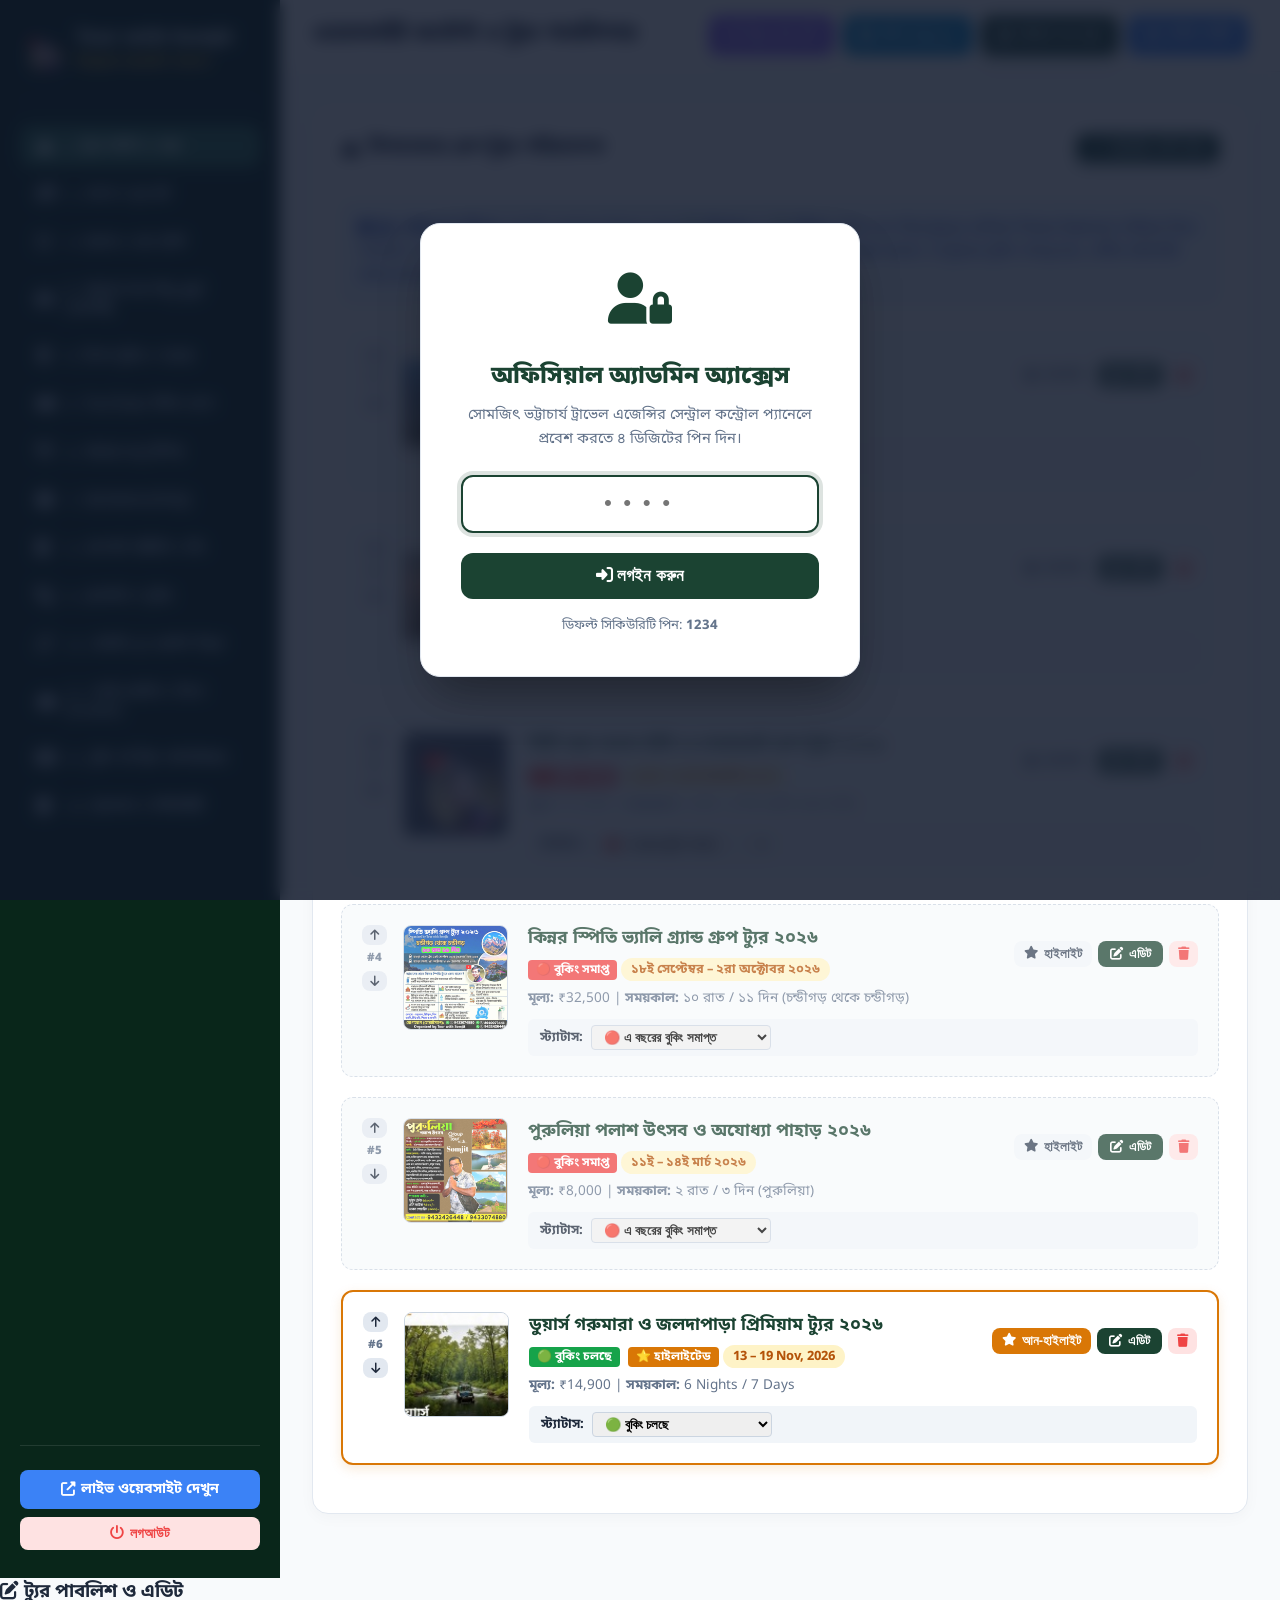
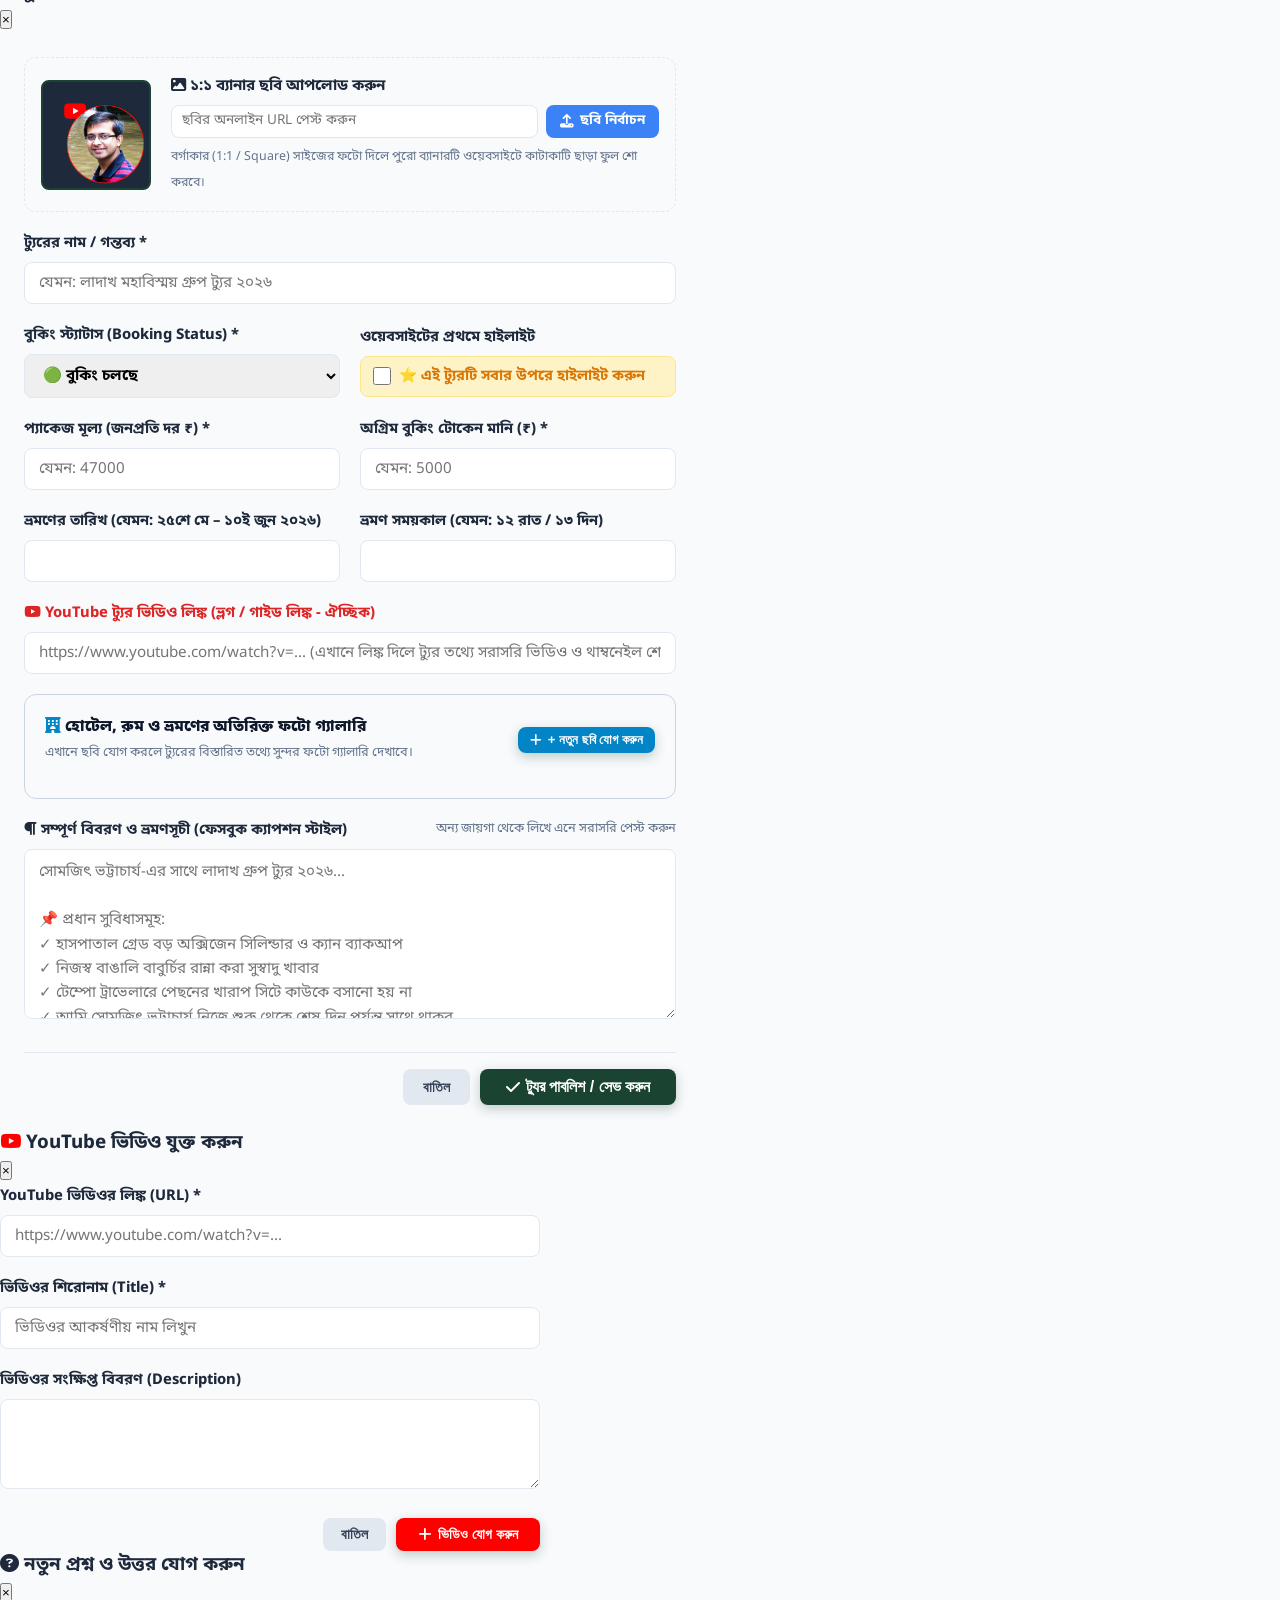
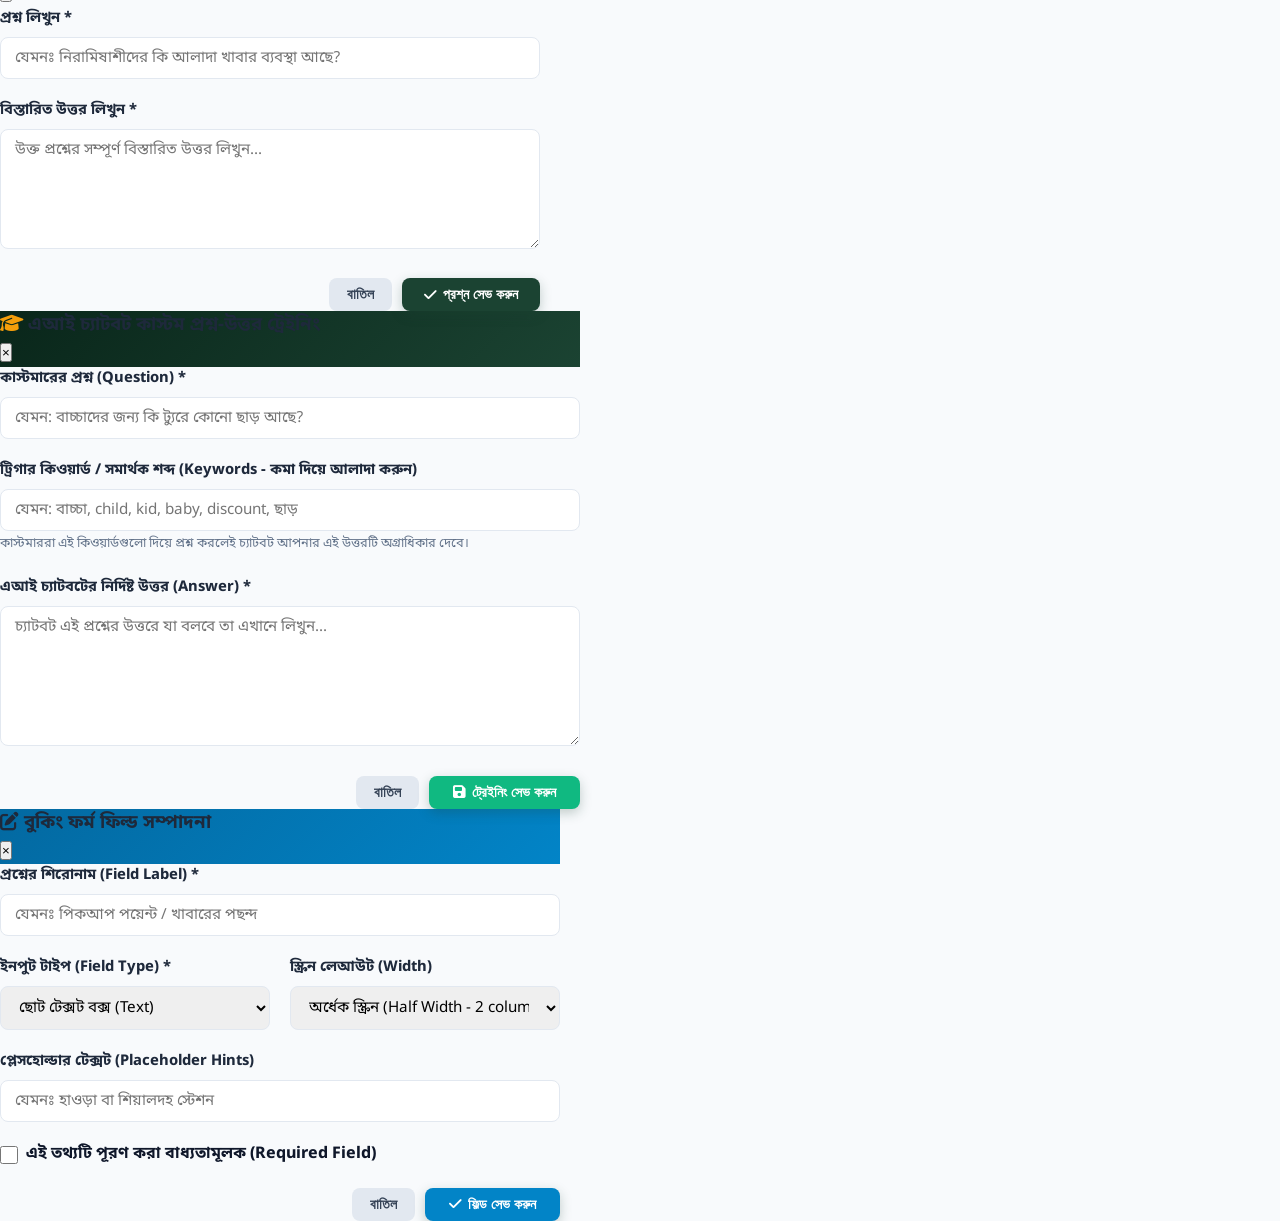
==== commit 122fd88b: "Add Child Policy, Cancellation Policy, Privacy Policy, and Firebase Hosting configuration" ====
--- a/admin.html
+++ b/admin.html
@@ -67,6 +67,11 @@
           </button>
         </li>
         <li class="admin-nav-item">
+          <button data-tab="tabMoments">
+            <i class="fas fa-camera-retro"></i> ৪. আমাদের সাথে কিছু মুহূর্ত (গ্যালারি)
+          </button>
+        </li>
+        <li class="admin-nav-item">
           <button data-tab="tabWhyUs">
             <i class="fas fa-shield-alt"></i> ৪. বিশেষ সুবিধা ও স্তম্ভ
           </button>
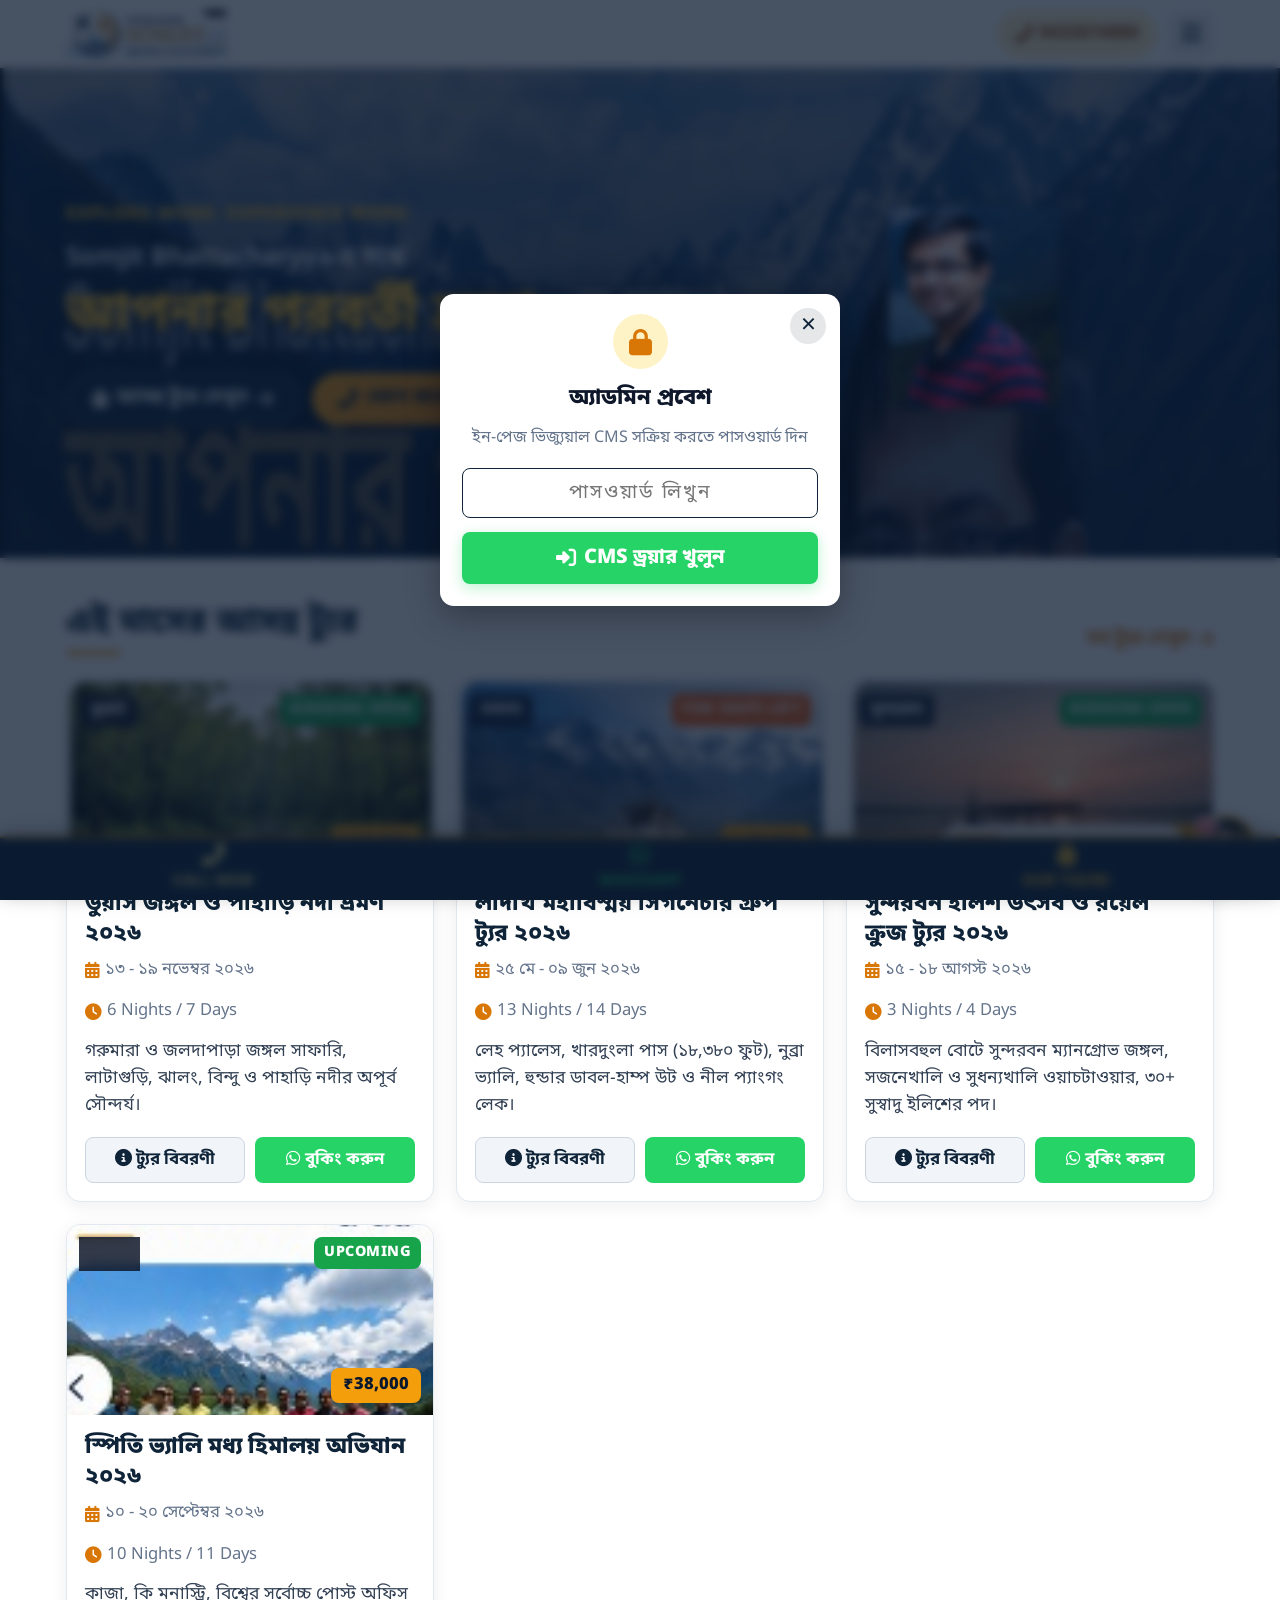
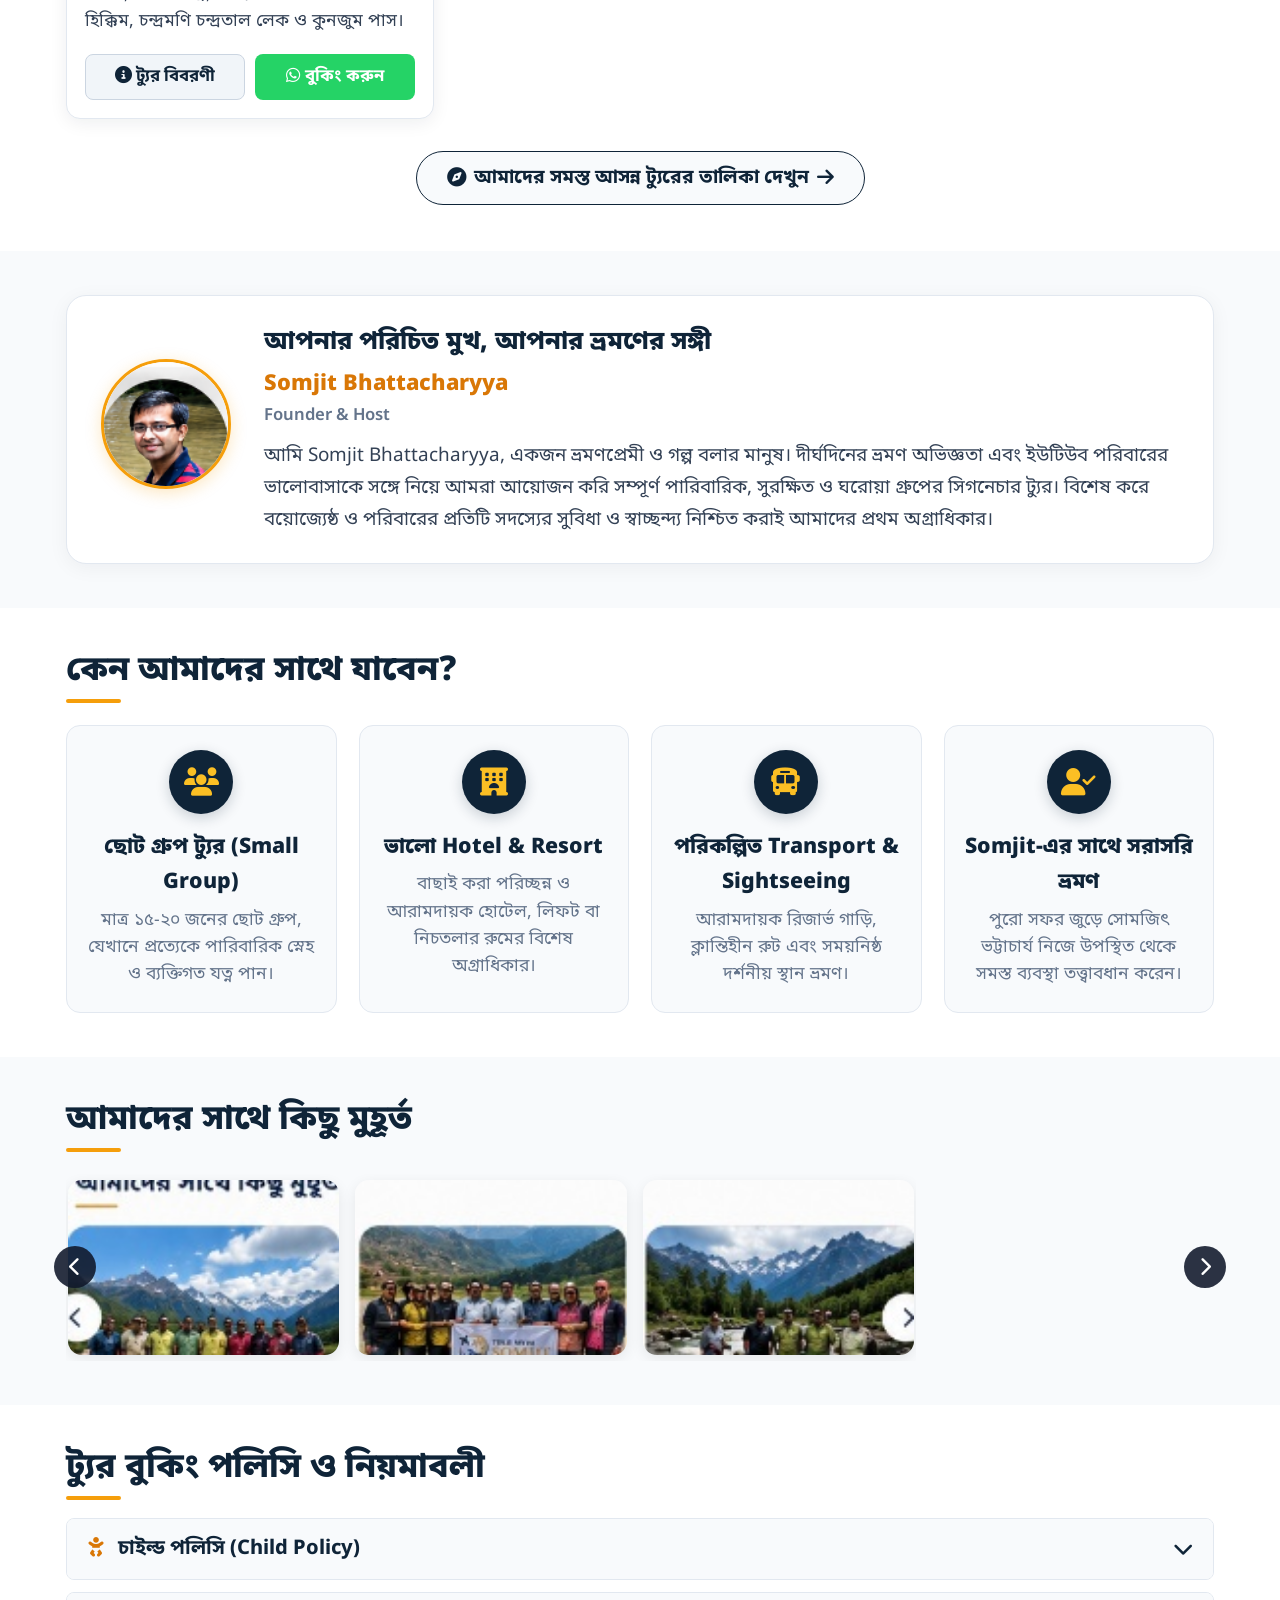
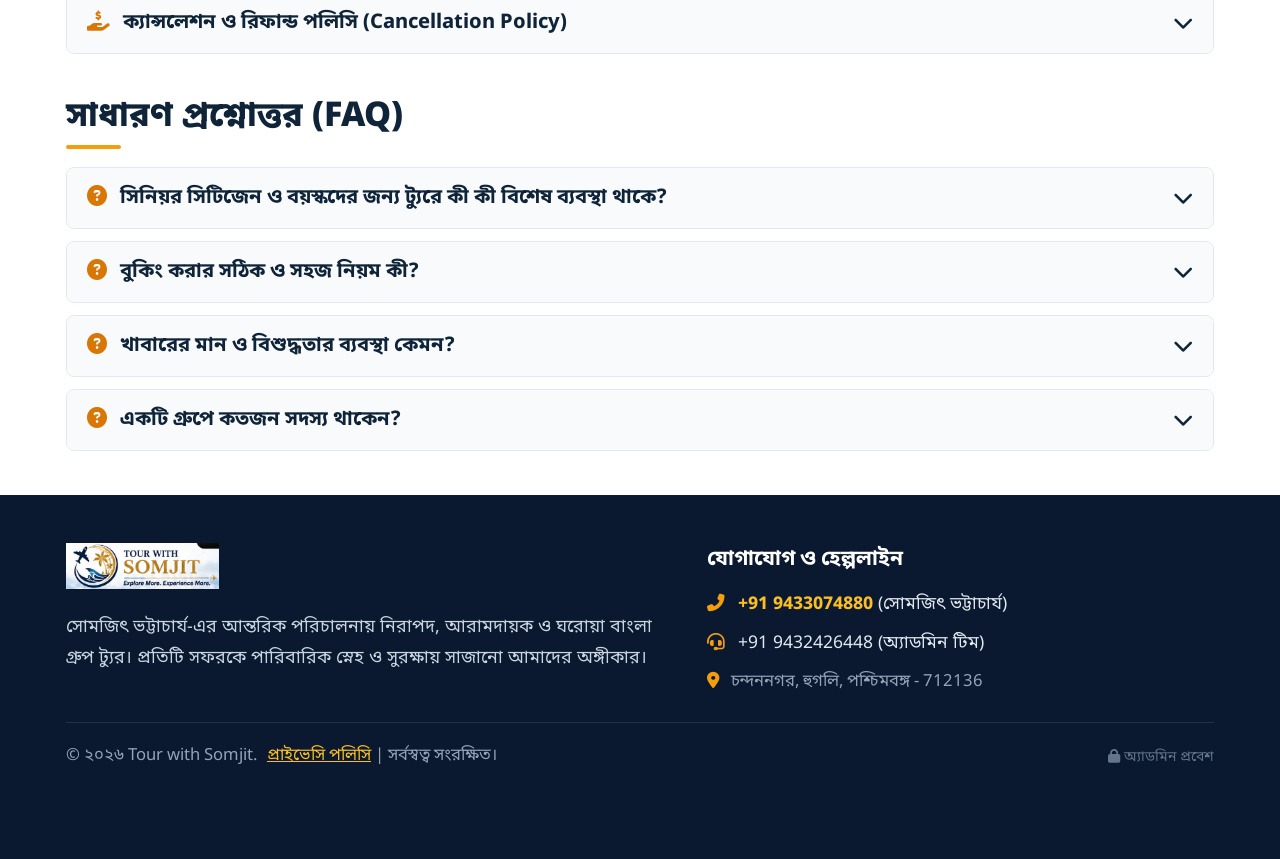
==== commit 7748ae70: "Add Child Policy, Cancellation Policy, Privacy Policy, and Firebase Hosting configuration" ====
--- a/admin.html
+++ b/admin.html
@@ -2,1105 +2,14 @@
 <html lang="bn">
 <head>
   <meta charset="UTF-8">
-  <meta name="viewport" content="width=device-width, initial-scale=1.0">
-  <title>অ্যাডমিন কন্ট্রোল প্যানেল - Tour with Somjit Official Visual CMS</title>
-  
-  <!-- Favicon -->
-  <link rel="icon" type="image/png" href="assets/images/somjit_avatar.png">
-  
-  <!-- FontAwesome Icons -->
-  <link rel="stylesheet" href="https://cdnjs.cloudflare.com/ajax/libs/font-awesome/6.5.1/css/all.min.css">
-  
-  <!-- Admin Stylesheet -->
-  <link rel="stylesheet" href="assets/css/admin.css">
+  <meta http-equiv="refresh" content="0; url=index.html#admin">
+  <title>Tour with Somjit - Visual CMS</title>
+  <script>
+    window.location.href = "index.html#admin";
+  </script>
 </head>
-<body>
-
-  <!-- Security PIN Authentication Modal -->
-  <div id="adminAuthOverlay" class="admin-auth-overlay">
-    <div class="admin-auth-card">
-      <div style="font-size:3.2rem; color:var(--admin-primary); margin-bottom:0.75rem;">
-        <i class="fas fa-user-lock"></i>
-      </div>
-      <h2>অফিসিয়াল অ্যাডমিন অ্যাক্সেস</h2>
-      <p>সোমজিৎ ভট্টাচার্য ট্রাভেল এজেন্সির সেন্ট্রাল কন্ট্রোল প্যানেলে প্রবেশ করতে ৪ ডিজিটের পিন দিন।</p>
-      
-      <input type="password" id="adminPinInput" class="admin-pin-input" maxlength="4" placeholder="••••" autofocus>
-      
-      <button id="adminLoginBtn" class="btn-admin-login">
-        <i class="fas fa-sign-in-alt"></i> লগইন করুন
-      </button>
-
-      <div style="margin-top:1rem; font-size:0.82rem; color:var(--admin-muted);">
-        ডিফল্ট সিকিউরিটি পিন: <strong>1234</strong>
-      </div>
-    </div>
-  </div>
-
-  <!-- Admin Main Layout -->
-  <div class="admin-layout">
-    
-    <!-- Sidebar Navigation -->
-    <aside class="admin-sidebar">
-      <div class="admin-brand">
-        <img src="assets/images/somjit_avatar.png" alt="Tour with Somjit" id="adminSidebarLogo">
-        <div>
-          <h3>Tour with Somjit</h3>
-          <span>ভিজ্যুয়াল অ্যাডমিন প্যানেল</span>
-        </div>
-      </div>
-
-      <ul class="admin-nav">
-        <li class="admin-nav-item">
-          <button class="active" data-tab="tabTours">
-            <i class="fas fa-mountain"></i> ১. ট্যুর পাবলিশ ও ক্রম
-          </button>
-        </li>
-        <li class="admin-nav-item">
-          <button data-tab="tabBranding">
-            <i class="fas fa-images"></i> ২. লোগো ও মূল ছবি
-          </button>
-        </li>
-        <li class="admin-nav-item">
-          <button data-tab="tabGeneral">
-            <i class="fas fa-heading"></i> ৩. ব্যানার ও হোম টেক্সট
-          </button>
-        </li>
-        <li class="admin-nav-item">
-          <button data-tab="tabMoments">
-            <i class="fas fa-camera-retro"></i> ৪. আমাদের সাথে কিছু মুহূর্ত (গ্যালারি)
-          </button>
-        </li>
-        <li class="admin-nav-item">
-          <button data-tab="tabWhyUs">
-            <i class="fas fa-shield-alt"></i> ৪. বিশেষ সুবিধা ও স্তম্ভ
-          </button>
-        </li>
-        <li class="admin-nav-item">
-          <button data-tab="tabVlogs">
-            <i class="fab fa-youtube"></i> ৫. YouTube ভিডিও ভ্লগ
-          </button>
-        </li>
-        <li class="admin-nav-item">
-          <button data-tab="tabFood">
-            <i class="fas fa-utensils"></i> ৬. খাবারের মেনু (ইলিশ)
-          </button>
-        </li>
-        <li class="admin-nav-item">
-          <button data-tab="tabFaq">
-            <i class="fas fa-question-circle"></i> ৭. প্রশ্নোত্তর (FAQ)
-          </button>
-        </li>
-        <li class="admin-nav-item">
-          <button data-tab="tabAboutCompany">
-            <i class="fas fa-building"></i> ৮. কোম্পানি পরিচিতি ও টিম
-          </button>
-        </li>
-        <li class="admin-nav-item">
-          <button data-tab="tabContact">
-            <i class="fas fa-phone-volume"></i> ৯. হেল্পলাইন ও ফুটার
-          </button>
-        </li>
-        <li class="admin-nav-item">
-          <button data-tab="tabCloudSync">
-            <i class="fas fa-sync-alt"></i> ১০. মোবাইল ⇄ ডেক্সটপ সিঙ্ক
-          </button>
-        </li>
-        <li class="admin-nav-item">
-          <button data-tab="tabChatbot">
-            <i class="fas fa-robot"></i> ১১. এআই চ্যাটবট ও লিডস (Leads)
-          </button>
-        </li>
-        <li class="admin-nav-item">
-          <button data-tab="tabBookingFields">
-            <i class="fas fa-list-alt"></i> ১২. বুকিং ফর্ম ফিল্ড কাস্টমাইজার
-          </button>
-        </li>
-        <li class="admin-nav-item">
-          <button data-tab="tabBackup">
-            <i class="fas fa-database"></i> ১৩. ব্যাকআপ ও সিকিউরিটি
-          </button>
-        </li>
-      </ul>
-
-      <div style="margin-top:auto; padding-top:1.5rem; border-top:1px solid rgba(255,255,255,0.1);">
-        <a href="index.html" target="_blank" class="btn-top btn-view-site" style="width:100%; justify-content:center; margin-bottom:8px;">
-          <i class="fas fa-external-link-alt"></i> লাইভ ওয়েবসাইট দেখুন
-        </a>
-        <button onclick="adminLogout()" class="btn-top btn-logout" style="width:100%; justify-content:center;">
-          <i class="fas fa-power-off"></i> লগআউট
-        </button>
-      </div>
-    </aside>
-
-    <!-- Main Content Area -->
-    <main class="admin-main">
-      
-      <!-- Top Action Bar -->
-      <header class="admin-header">
-        <h1>ওয়েবসাইট কন্টেন্ট ও ট্যুর পাবলিশার</h1>
-        <div class="admin-actions">
-          <button type="button" onclick="copySyncString()" class="btn-top" style="background:#8b5cf6; color:#fff;" title="মোবাইল থেকে ডেক্সটপে ১-ক্লিকে সিঙ্ক করার কোড কপি করুন">
-            <i class="fas fa-share-alt"></i> সিঙ্ক কোড কপি
-          </button>
-          <button type="button" onclick="exportMasterDataJs()" class="btn-top" style="background:#0284c7; color:#fff;" title="এই ফাইলটি ডাউনলোড করে প্রজেক্টে সেভ করলে সব ডিভাইসে লাইভ হবে">
-            <i class="fas fa-file-code"></i> মাস্টার data.js
-          </button>
-          <button onclick="saveAllData(true)" class="btn-top btn-save-all">
-            <i class="fas fa-save"></i> পরিবর্তন সেভ করুন
-          </button>
-          <a href="index.html" target="_blank" class="btn-top btn-view-site">
-            <i class="fas fa-eye"></i> লাইভ সাইট
-          </a>
-        </div>
-      </header>
-
-      <!-- Content Body -->
-      <div class="admin-content-body">
-
-        <!-- 1. Tours Management Tab -->
-        <div id="tabTours" class="admin-tab-pane active">
-          <div class="admin-card">
-            <div class="admin-card-header">
-              <h3><i class="fas fa-mountain"></i> সিগনেচার গ্রুপ ট্যুর পরিচালনা</h3>
-              <button type="button" onclick="addNewTour()" class="btn-top btn-save-all" style="font-size:0.85rem; padding:6px 14px;">
-                <i class="fas fa-plus"></i> নতুন ট্যুর পোস্ট করুন
-              </button>
-            </div>
-            
-            <div style="background:#eff6ff; border:1px solid #bfdbfe; border-radius:8px; padding:1rem; margin-bottom:1.25rem; font-size:0.92rem; color:#1e40af; line-height:1.6;">
-              <i class="fas fa-info-circle"></i> <strong>ট্যুর পরিচালনা টিপস:</strong> আপনি যেকোনো ট্যুরের পাশে <strong>⬆️ (উপরে)</strong> বা <strong>⬇️ (নিচে)</strong> বাটনে চাপ দিয়ে ট্যুরের তালিকা নিজের ইচ্ছামতো সাজিয়ে নিতে পারবেন। আর <strong>'হাইলাইট'</strong> বাটনে চাপ দিলে সেই ট্যুরটি সবার উপরে গোল্ডেন বর্ডারে জ্বলজ্বল করবে। যে ট্যুরের বুকিং সমাপ্ত হবে, সেটির হাইলাইট বর্ডার স্বয়ংক্রিয়ভাবে মুছে যাবে।
-            </div>
-
-            <div id="adminToursList">
-              <!-- Dynamically populated from JS -->
-            </div>
-          </div>
-        </div>
-
-        <!-- 2. Branding & Images Tab -->
-        <div id="tabBranding" class="admin-tab-pane">
-          <div class="admin-card">
-            <div class="admin-card-header">
-              <h3><i class="fas fa-paint-brush"></i> কোম্পানি লোগো ও সোমজিৎ ভট্টাচার্য-এর ছবি পরিবর্তন</h3>
-            </div>
-
-            <div class="form-grid-3">
-              <!-- Company Logo -->
-              <div style="background:#f8fafc; border:1px solid var(--admin-border); padding:1.25rem; border-radius:12px; text-align:center;">
-                <h4 style="font-size:1rem; font-weight:700; margin-bottom:0.75rem;">কোম্পানি লোগো</h4>
-                <div style="width:90px; height:90px; border-radius:50%; margin:0 auto 1rem auto; overflow:hidden; border:3px solid var(--admin-primary); background:#fff;">
-                  <img src="assets/images/somjit_avatar.png" id="previewLogoImg" style="width:100%; height:100%; object-fit:cover;">
-                </div>
-                <div class="adm-form-group">
-                  <input type="text" id="admLogoUrl" class="adm-input" placeholder="ছবির URL লিঙ্ক">
-                </div>
-                <label class="btn-top btn-view-site" style="cursor:pointer; width:100%; justify-content:center;">
-                  <i class="fas fa-upload"></i> নতুন লোগো আপলোড
-                  <input type="file" id="fileLogoUpload" accept="image/*" style="display:none;">
-                </label>
-              </div>
-
-              <!-- Host Main Portrait Photo -->
-              <div style="background:#f8fafc; border:1px solid var(--admin-border); padding:1.25rem; border-radius:12px; text-align:center;">
-                <h4 style="font-size:1rem; font-weight:700; margin-bottom:0.75rem;">সোমজিৎ ভট্টাচার্য-এর ছবি (ব্যানার)</h4>
-                <div style="width:90px; height:90px; border-radius:50%; margin:0 auto 1rem auto; overflow:hidden; border:3px solid var(--admin-primary); background:#fff;">
-                  <img src="assets/images/somjit_host.jpg" id="previewHostMainImg" style="width:100%; height:100%; object-fit:cover;">
-                </div>
-                <div class="adm-form-group">
-                  <input type="text" id="admHostMainPhotoUrl" class="adm-input" placeholder="ছবির URL লিঙ্ক">
-                </div>
-                <label class="btn-top btn-view-site" style="cursor:pointer; width:100%; justify-content:center;">
-                  <i class="fas fa-upload"></i> নতুন ছবি আপলোড
-                  <input type="file" id="fileHostMainUpload" accept="image/*" style="display:none;">
-                </label>
-              </div>
-
-              <!-- Host Circular Avatar -->
-              <div style="background:#f8fafc; border:1px solid var(--admin-border); padding:1.25rem; border-radius:12px; text-align:center;">
-                <h4 style="font-size:1rem; font-weight:700; margin-bottom:0.75rem;">গোল প্রোফাইল অবতার</h4>
-                <div style="width:90px; height:90px; border-radius:50%; margin:0 auto 1rem auto; overflow:hidden; border:3px solid var(--admin-primary); background:#fff;">
-                  <img src="assets/images/somjit_avatar.png" id="previewHostAvatarImg" style="width:100%; height:100%; object-fit:cover;">
-                </div>
-                <div class="adm-form-group">
-                  <input type="text" id="admHostAvatarUrl" class="adm-input" placeholder="ছবির URL লিঙ্ক">
-                </div>
-                <label class="btn-top btn-view-site" style="cursor:pointer; width:100%; justify-content:center;">
-                  <i class="fas fa-upload"></i> নতুন অবতার আপলোড
-                  <input type="file" id="fileHostAvatarUpload" accept="image/*" style="display:none;">
-                </label>
-              </div>
-            </div>
-          </div>
-        </div>
-
-        <!-- 3. General & Hero Text Tab -->
-        <div id="tabGeneral" class="admin-tab-pane">
-          <div class="admin-card">
-            <div class="admin-card-header">
-              <h3><i class="fas fa-heading"></i> মূল ব্যানার ও হোমপেজের হেডলাইন</h3>
-            </div>
-            
-            <div class="form-grid-2">
-              <div class="adm-form-group">
-                <label class="adm-label">এজেন্সির ব্র্যান্ড নাম</label>
-                <input type="text" id="admAgencyName" class="adm-input">
-              </div>
-              <div class="adm-form-group">
-                <label class="adm-label">হেডার ট্যাগলাইন</label>
-                <input type="text" id="admTagline" class="adm-input">
-              </div>
-            </div>
-
-            <div class="adm-form-group">
-              <label class="adm-label">টপ গোল্ডেন ব্যাজ টেক্সট</label>
-              <input type="text" id="admHeroBadge" class="adm-input">
-            </div>
-
-            <div class="form-grid-2">
-              <div class="adm-form-group">
-                <label class="adm-label">মূল ব্যানার হেডলাইন (প্রথম অংশ)</label>
-                <input type="text" id="admHeroHeadlinePrefix" class="adm-input">
-              </div>
-              <div class="adm-form-group">
-                <label class="adm-label">হাইলাইট গোল্ডেন টেক্সট (দ্বিতীয় অংশ)</label>
-                <input type="text" id="admHeroHeadlineHighlight" class="adm-input">
-              </div>
-            </div>
-
-            <div class="adm-form-group">
-              <label class="adm-label">ব্যানার সাব-টেক্সট (মূল প্যারাগ্রাফ)</label>
-              <textarea id="admHeroSubtext" class="adm-textarea"></textarea>
-            </div>
-
-            <!-- Tour Section Header Customization -->
-            <div class="form-grid-2" style="background:#f1f5f9; padding:1rem; border-radius:8px; margin-bottom:1rem;">
-              <div class="adm-form-group" style="margin-bottom:0;">
-                <label class="adm-label">ট্যুর তালিকা সেকশন সাবটাইটেল (ছোট লেখা)</label>
-                <input type="text" id="admTourSectionSubtitle" class="adm-input" placeholder="উদাঃ আমাদের ২০২৬ সালের অফিশিয়াল ক্যালেন্ডার">
-              </div>
-              <div class="adm-form-group" style="margin-bottom:0;">
-                <label class="adm-label">ট্যুর তালিকা সেকশন মূল শিরোনাম (বড় লেখা)</label>
-                <input type="text" id="admTourSectionTitle" class="adm-input" placeholder="উদাঃ সোমজিৎ ভট্টাচার্য-এর সিগনেচার গ্রুপ ট্যুরসমূহ">
-              </div>
-            </div>
-
-            <div class="adm-form-group">
-              <label class="adm-label">জরুরি ঘোষণা / অ্যানাউন্সমেন্ট বার (ওয়েবসাইটের শীর্ষে দেখাবে)</label>
-              <input type="text" id="admUrgentNotice" class="adm-input" placeholder="উদাঃ লাদাখ ট্যুরে মাত্র ৪টি সিট বাকি!">
-            </div>
-          </div>
-
-          <!-- Hero Points Dynamic Manager -->
-          <div class="admin-card">
-            <div class="admin-card-header">
-              <h3><i class="fas fa-check-circle"></i> ব্যানারের বিশেষ সুবিধাসমূহ (Add / Edit / Delete)</h3>
-              <button type="button" onclick="addHeroPoint()" class="btn-top btn-save-all" style="font-size:0.82rem; padding:5px 12px;">
-                <i class="fas fa-plus"></i> নতুন পয়েন্ট যোগ করুন
-              </button>
-            </div>
-
-            <div id="adminHeroPointsList">
-              <!-- Dynamically populated from JS -->
-            </div>
-          </div>
-        </div>
-
-        <!-- 4. Dynamic Why Us & Trust Badges Tab -->
-        <div id="tabWhyUs" class="admin-tab-pane">
-          <div class="admin-card">
-            <div class="admin-card-header">
-              <h3><i class="fas fa-heartbeat"></i> সিনিয়র কেয়ার ও মেডিকেল ট্রাস্ট ব্যাজ (Add / Edit / Delete)</h3>
-              <button type="button" onclick="addTrustItem()" class="btn-top btn-save-all" style="font-size:0.82rem; padding:5px 12px;">
-                <i class="fas fa-plus"></i> নতুন সুবিধা যোগ করুন
-              </button>
-            </div>
-            <p style="font-size:0.88rem; color:var(--admin-muted); margin-bottom:1rem;">
-              মেডিক্যাল অক্সিজেন ব্যাকআপ, নিজস্ব বাঙালি কুক, নো ব্যাক সিট, প্রবীণ যত্ন ইত্যাদি যেকোনো সুবিধা নিজের মতো যোগ বা ডিলিট করুন।
-            </p>
-
-            <div id="adminTrustStripList">
-              <!-- Dynamically populated from JS -->
-            </div>
-          </div>
-
-          <div class="admin-card">
-            <div class="admin-card-header">
-              <h3><i class="fas fa-star"></i> 'কেন সোমজিৎ ভট্টাচার্য-এর সাথে যাবেন' - প্রধান স্তম্ভসমূহ (Add / Edit / Delete)</h3>
-              <button type="button" onclick="addWhyUsItem()" class="btn-top btn-save-all" style="font-size:0.82rem; padding:5px 12px;">
-                <i class="fas fa-plus"></i> নতুন স্তম্ভ যোগ করুন
-              </button>
-            </div>
-            <p style="font-size:0.88rem; color:var(--admin-muted); margin-bottom:1rem;">
-              সোমজিৎ ভট্টাচার্য-এর প্রত্যক্ষ নেতৃত্ব, ২ লিটার মিনারেল ওয়াটার, স্বচ্ছতা ইত্যাদি যেকোনো পয়েন্ট স্বাধীনভাবে সাজান।
-            </p>
-
-            <div id="adminWhyUsList">
-              <!-- Dynamically populated from JS -->
-            </div>
-          </div>
-        </div>
-
-        <!-- 5. YouTube Vlogs Tab -->
-        <div id="tabVlogs" class="admin-tab-pane">
-          <div class="admin-card">
-            <div class="admin-card-header">
-              <h3><i class="fab fa-youtube" style="color:#ff0000;"></i> YouTube ভিডিও ভ্লগ ও ট্রাভেল গাইড</h3>
-              <button type="button" onclick="addNewYouTubeVlog()" class="btn-top btn-save-all" style="background:#ff0000; font-size:0.85rem; padding:6px 14px;">
-                <i class="fas fa-plus"></i> নতুন YouTube ভিডিও যোগ করুন
-              </button>
-            </div>
-
-            <div id="adminVlogsList">
-              <!-- Dynamically populated from JS -->
-            </div>
-          </div>
-        </div>
-
-        <!-- 6. Food Menu Tab -->
-        <div id="tabFood" class="admin-tab-pane">
-          <div class="admin-card">
-            <div class="admin-card-header">
-              <h3><i class="fas fa-utensils"></i> রাজকীয় খাবার ও সুন্দরবন ইলিশ উৎসবের মেনু</h3>
-            </div>
-
-            <div style="background:#fef3c7; border:1px solid #fde68a; border-radius:10px; padding:1.25rem; margin-bottom:1.5rem;">
-              <h4 style="font-size:0.95rem; font-weight:700; color:#92400e; margin-bottom:8px;">
-                <i class="fas fa-sliders-h"></i> খাবার ও মেনু সেকশন ভিজিবিলিটি সেটিংস:
-              </h4>
-              <div class="form-grid-2">
-                <div style="display:flex; align-items:center; gap:8px;">
-                  <input type="checkbox" id="admFoodEnabled" style="width:18px; height:18px; cursor:pointer;" checked>
-                  <label for="admFoodEnabled" style="font-size:0.92rem; font-weight:700; color:#78350f; cursor:pointer;">
-                    ওয়েবসাইটে খাবার সেকশন চালু রাখুন
-                  </label>
-                </div>
-                <div class="adm-form-group" style="margin-bottom:0;">
-                  <label class="adm-label" style="font-size:0.85rem;">কোন ট্যুরের সাথে এই মেনু যুক্ত থাকবে:</label>
-                  <select id="admFoodLinkedTour" class="adm-input" style="font-weight:600;">
-                    <!-- Dynamically populated -->
-                  </select>
-                </div>
-              </div>
-            </div>
-
-            <div class="form-grid-2">
-              <div class="adm-form-group">
-                <label class="adm-label">খাবার সেকশন ব্যাজ</label>
-                <input type="text" id="admFoodBadge" class="adm-input">
-              </div>
-              <div class="adm-form-group">
-                <label class="adm-label">খাবার সেকশন শিরোনাম</label>
-                <input type="text" id="admFoodTitle" class="adm-input">
-              </div>
-            </div>
-
-            <div class="adm-form-group">
-              <label class="adm-label">খাবার সেকশন বর্ণনা</label>
-              <textarea id="admFoodDesc" class="adm-textarea"></textarea>
-            </div>
-
-            <div class="adm-form-group">
-              <label class="adm-label">খাবারের আইটেম ট্যাগস (কমা দিয়ে আলাদা করুন)</label>
-              <input type="text" id="admFoodTags" class="adm-input">
-            </div>
-
-            <div class="adm-form-group">
-              <label class="adm-label">প্রথম দিন (মেনু বিবরণ)</label>
-              <textarea id="admFoodDay1" class="adm-textarea"></textarea>
-            </div>
-
-            <div class="adm-form-group">
-              <label class="adm-label">দ্বিতীয় দিন (লঞ্চে ইলিশ মহোৎসব)</label>
-              <textarea id="admFoodDay2" class="adm-textarea"></textarea>
-            </div>
-
-            <div class="adm-form-group">
-              <label class="adm-label">তৃতীয় দিন (সমাপনী ইলিশ বিরিয়ানি)</label>
-              <textarea id="admFoodDay3" class="adm-textarea"></textarea>
-            </div>
-          </div>
-        </div>
-
-        <!-- 7. FAQ Management Tab -->
-        <div id="tabFaq" class="admin-tab-pane">
-          <div class="admin-card">
-            <div class="admin-card-header">
-              <h3><i class="fas fa-question-circle"></i> সাধারণ প্রশ্নোত্তর (FAQ) পরিচালনা</h3>
-              <button type="button" onclick="addNewFaq()" class="btn-top btn-save-all" style="font-size:0.85rem; padding:6px 12px;">
-                <i class="fas fa-plus"></i> নতুন প্রশ্ন যোগ করুন
-              </button>
-            </div>
-
-            <div id="adminFaqList">
-              <!-- Dynamically populated FAQs -->
-            </div>
-          </div>
-        </div>
-
-        <!-- 8. Company About & Team Tab -->
-        <div id="tabAboutCompany" class="admin-tab-pane">
-          <div class="admin-card">
-            <div class="admin-card-header">
-              <h3><i class="fas fa-building"></i> কোম্পানি পরিচিতি, অফিস ও টিম পরিচালনা</h3>
-            </div>
-
-            <div class="form-grid-2">
-              <div class="adm-form-group">
-                <label class="adm-label">সেকশন ব্যাজ</label>
-                <input type="text" id="admAboutBadge" class="adm-input">
-              </div>
-              <div class="adm-form-group">
-                <label class="adm-label">কোম্পানি সেকশন শিরোনাম</label>
-                <input type="text" id="admAboutTitle" class="adm-input">
-              </div>
-            </div>
-
-            <div class="adm-form-group">
-              <label class="adm-label">অফিসিয়াল ট্যাগলাইন</label>
-              <input type="text" id="admAboutTagline" class="adm-input">
-            </div>
-
-            <div class="adm-form-group">
-              <label class="adm-label">কোম্পানির বিবরণ (About Description)</label>
-              <textarea id="admAboutDesc" class="adm-textarea" style="height:90px;"></textarea>
-            </div>
-
-            <div class="adm-form-group">
-              <label class="adm-label">টিম সেকশন সাব-শিরোনাম (Team Sub-Heading)</label>
-              <input type="text" id="admAboutTeamHeading" class="adm-input" placeholder="যেমন: আমাদের নিবেদিতপ্রাণ ম্যানেজমেন্ট টিম">
-            </div>
-
-            <div class="form-grid-2">
-              <div class="adm-form-group">
-                <label class="adm-label">অফিসিয়াল অফিস ঠিকানা</label>
-                <input type="text" id="admAboutAddress" class="adm-input">
-              </div>
-              <div class="adm-form-group">
-                <label class="adm-label">অফিসিয়াল ইমেল (Email)</label>
-                <input type="email" id="admAboutEmail" class="adm-input">
-              </div>
-            </div>
-
-            <div class="form-grid-2">
-              <div class="adm-form-group">
-                <label class="adm-label">প্রধান হেল্পলাইন ফোন</label>
-                <input type="text" id="admAboutPhone1" class="adm-input">
-              </div>
-              <div class="adm-form-group">
-                <label class="adm-label">বিকল্প হেল্পলাইন ফোন</label>
-                <input type="text" id="admAboutPhone2" class="adm-input">
-              </div>
-            </div>
-          </div>
-
-          <!-- Dynamic Team Members List -->
-          <div class="admin-card">
-            <div class="admin-card-header">
-              <h3><i class="fas fa-users"></i> কোম্পানির টিম মেম্বার / কর্মকর্তা (Add / Edit / Delete)</h3>
-              <button type="button" onclick="addTeamMember()" class="btn-top btn-save-all" style="font-size:0.82rem; padding:5px 12px;">
-                <i class="fas fa-plus"></i> নতুন মেম্বার যোগ করুন
-              </button>
-            </div>
-
-            <div id="adminTeamMembersList">
-              <!-- Dynamically populated from JS -->
-            </div>
-          </div>
-        </div>
-
-        <!-- 9. Contact & Footer Tab -->
-        <div id="tabContact" class="admin-tab-pane">
-          <div class="admin-card">
-            <div class="admin-card-header">
-              <h3><i class="fas fa-phone-alt"></i> হটলাইন, WhatsApp ও হেল্পলাইন নম্বর</h3>
-            </div>
-
-            <div class="form-grid-3">
-              <div class="adm-form-group">
-                <label class="adm-label">সোমজিৎ ভট্টাচার্য-এর প্রধান নম্বর</label>
-                <input type="text" id="admPrimaryPhone" class="adm-input">
-              </div>
-              <div class="adm-form-group">
-                <label class="adm-label">বিকল্প নম্বর</label>
-                <input type="text" id="admAltPhone" class="adm-input">
-              </div>
-              <div class="adm-form-group">
-                <label class="adm-label">বুকিং WhatsApp নম্বর</label>
-                <input type="text" id="admWhatsApp" class="adm-input">
-              </div>
-            </div>
-
-            <div class="form-grid-3">
-              <div class="adm-form-group">
-                <label class="adm-label">অ্যাডমিন টিমের নাম</label>
-                <input type="text" id="admAdminName" class="adm-input">
-              </div>
-              <div class="adm-form-group">
-                <label class="adm-label">অ্যাডমিন টিমের ফোন</label>
-                <input type="text" id="admAdminPhone" class="adm-input">
-              </div>
-              <div class="adm-form-group">
-                <label class="adm-label">অ্যাডমিন বিকল্প ফোন</label>
-                <input type="text" id="admAdminPhoneAlt" class="adm-input">
-              </div>
-            </div>
-
-            <div class="adm-form-group">
-              <label class="adm-label">অফিসের ঠিকানা</label>
-              <input type="text" id="admAddress" class="adm-input">
-            </div>
-
-            <div class="adm-form-group">
-              <label class="adm-label">সোমজিৎ ভট্টাচার্য-এর নাম ও পদবি</label>
-              <div class="form-grid-2">
-                <input type="text" id="admHostName" class="adm-input">
-                <input type="text" id="admHostTitle" class="adm-input">
-              </div>
-            </div>
-
-            <div class="adm-form-group">
-              <label class="adm-label">সোমজিৎ ভট্টাচার্য-এর উক্তি (Quote)</label>
-              <textarea id="admHostQuote" class="adm-textarea"></textarea>
-            </div>
-
-            <div class="form-grid-2">
-              <div class="adm-form-group">
-                <label class="adm-label">সোমজিৎ ভট্টাচার্য-এর YouTube চ্যানেল লিঙ্ক</label>
-                <input type="url" id="admHostYt" class="adm-input">
-              </div>
-              <div class="adm-form-group">
-                <label class="adm-label">Facebook পেজ লিঙ্ক</label>
-                <input type="url" id="admHostFb" class="adm-input">
-              </div>
-            </div>
-
-            <div class="adm-form-group">
-              <label class="adm-label">ফুটারের বর্ণনা (About Text)</label>
-              <textarea id="admFooterAbout" class="adm-textarea"></textarea>
-            </div>
-
-            <div class="adm-form-group">
-              <label class="adm-label">ফুটার কপিরাইট টেক্সট</label>
-              <input type="text" id="admFooterCopyright" class="adm-input">
-            </div>
-          </div>
-        </div>
-
-        <!-- 10. Cross-Device Transfer & Cloud Sync Tab -->
-        <div id="tabCloudSync" class="admin-tab-pane">
-          <div class="admin-card">
-            <div class="admin-card-header">
-              <h3><i class="fas fa-mobile-alt" style="color:#8b5cf6;"></i> মোবাইল ⇄ ডেক্সটপ ডাটা ট্রান্সফার (Cross-Device Sync)</h3>
-            </div>
-
-            <!-- Method 1: Instant Sync Code Copy/Paste -->
-            <div style="background:#f5f3ff; border:1px solid #c4b5fd; border-radius:12px; padding:1.5rem; margin-bottom:1.5rem;">
-              <h4 style="color:#5b21b6; font-size:1.1rem; font-weight:800; margin-bottom:8px;">
-                <i class="fas fa-bolt" style="color:#eab308;"></i> পদ্ধতি ১: ১-ক্লিকে তাৎক্ষণিক সিঙ্ক (সবচেয়ে সহজ)
-              </h4>
-              <p style="font-size:0.95rem; color:#4c1d95; line-height:1.65; margin-bottom:1.25rem;">
-                আপনি মোবাইল থেকে সাইট এডিট করার পর <strong>'১. মোবাইলে: সিঙ্ক কোড কপি করুন'</strong> বোতামে চাপ দিন। এরপর কোডটি WhatsApp-এ আপনার নিজের নম্বরে পাঠিয়ে দিন। ডেক্সটপে অ্যাডমিন প্যানেল খুলে <strong>'২. ডেক্সটপে: সিঙ্ক কোড পেস্ট করুন'</strong> বোতামে পেস্ট করে দিলেই সঙ্গে সঙ্গে সব এডিট ডেক্সটপে চলে আসবে!
-              </p>
-
-              <div style="display:flex; gap:12px; flex-wrap:wrap;">
-                <button type="button" onclick="copySyncString()" class="btn-top btn-save-all" style="background:#7c3aed; padding:10px 20px; font-size:0.95rem;">
-                  <i class="fas fa-copy"></i> ১. মোবাইলে: সিঙ্ক কোড কপি করুন
-                </button>
-                <button type="button" onclick="importSyncString()" class="btn-top btn-view-site" style="background:#5b21b6; color:#fff; padding:10px 20px; font-size:0.95rem;">
-                  <i class="fas fa-paste"></i> ২. ডেক্সটপে: সিঙ্ক কোড পেস্ট করুন
-                </button>
-              </div>
-            </div>
-
-            <!-- Method 2: Master data.js permanent download -->
-            <div style="background:#f0f9ff; border:1px solid #7dd3fc; border-radius:12px; padding:1.5rem; margin-bottom:1.5rem;">
-              <h4 style="color:#0369a1; font-size:1.1rem; font-weight:800; margin-bottom:8px;">
-                <i class="fas fa-file-code" style="color:#0284c7;"></i> পদ্ধতি ২: স্থায়ীভাবে লাইভ করা (মাস্টার data.js)
-              </h4>
-              <p style="font-size:0.92rem; color:#0c4a6e; line-height:1.6; margin-bottom:1rem;">
-                আপনার করা সমস্ত এডিট দিয়ে তৈরি <strong>'data.js'</strong> ফাইলটি ডাউনলোড করে প্রজেক্টের <code>assets/js/data.js</code> ফাইল রিপ্লেস করে দিলে বিশ্বের সমস্ত ভিজিটর ও ডিভাইসে তা স্থায়ীভাবে লাইভ হয়ে যাবে।
-              </p>
-              <button type="button" onclick="exportMasterDataJs()" class="btn-top btn-save-all" style="background:#0284c7; padding:9px 20px;">
-                <i class="fas fa-file-export"></i> মাস্টার data.js ডাউনলোড করুন
-              </button>
-            </div>
-
-            <!-- Method 3: Optional Firebase Realtime DB -->
-            <div style="background:#f8fafc; border:1px solid #e2e8f0; border-radius:12px; padding:1.25rem;">
-              <h4 style="color:#334155; font-size:0.98rem; font-weight:700; margin-bottom:6px;">
-                <i class="fas fa-cloud" style="color:#64748b;"></i> পদ্ধতি ৩: কাস্টম Firebase ক্লাউড ডাটাবেস (ঐচ্ছিক)
-              </h4>
-              <p style="font-size:0.86rem; color:#64748b; margin-bottom:0.75rem;">
-                আপনার নিজস্ব Firebase Realtime Database URL থাকলে তা নিচে সেট করতে পারেন (প্রয়োজন না হলে এটি খালি রাখতে পারেন):
-              </p>
-              <div class="adm-form-group" style="margin-bottom:0.75rem;">
-                <input type="text" id="admCloudDbUrl" class="adm-input" placeholder="https://your-project.firebaseio.com">
-              </div>
-              <div style="display:flex; gap:10px; flex-wrap:wrap;">
-                <button type="button" onclick="pushToCloudNow()" class="btn-top" style="background:#64748b; color:#fff; font-size:0.85rem;">
-                  <i class="fas fa-cloud-upload-alt"></i> ক্লাউডে পুশ
-                </button>
-                <button type="button" onclick="fetchFromCloudNow()" class="btn-top" style="background:#e2e8f0; color:#334155; font-size:0.85rem;">
-                  <i class="fas fa-cloud-download-alt"></i> ক্লাউড থেকে ফেচ
-                </button>
-              </div>
-            </div>
-          </div>
-        </div>
-
-        <!-- 11. AI Voice & Text Chatbot & Leads Tab -->
-        <div id="tabChatbot" class="admin-tab-pane">
-          <div class="admin-card">
-            <div class="admin-card-header">
-              <h3><i class="fas fa-robot" style="color:#10b981;"></i> এআই ভয়েস ও চ্যাটবট ট্রেইনিং এবং লাইভ লিডস (Leads)</h3>
-              <div style="display:flex; gap:8px;">
-                <button type="button" onclick="openNewAiFaqModal()" class="btn-top" style="font-size:0.85rem; padding:6px 14px; background:#10b981; color:#fff;">
-                  <i class="fas fa-plus"></i> + নতুন AI FAQ ট্রেইনিং
-                </button>
-                <button type="button" onclick="loadChatbotDataFromFirebase()" class="btn-top btn-save-all" style="font-size:0.85rem; padding:6px 14px; background:#2563eb;">
-                  <i class="fas fa-sync-alt"></i> রিফ্রেশ ডাটা
-                </button>
-              </div>
-            </div>
-
-            <!-- Firebase Connection Notice -->
-            <div style="background:#ecfdf5; border:1px solid #a7f3d0; border-radius:10px; padding:1.25rem; margin-bottom:1.5rem; color:#065f46;">
-              <h4 style="font-size:1.05rem; font-weight:800; margin-bottom:6px;">
-                <i class="fas fa-check-circle" style="color:#10b981;"></i> Firebase ক্লাউড ডাটাবেস ও স্মার্ট এআই ট্রেইনিং সক্রিয়
-              </h4>
-              <p style="font-size:0.9rem; line-height:1.6; margin:0;">
-                ১. <strong>পুরুষালি গল্প বলার কণ্ঠ (Male Storytelling Voice):</strong> চ্যাটবট একজন শান্ত, অভিজ্ঞ পুরুষালি কণ্ঠে বাংলায় ও ইংরেজিতে অডিও উত্তর দেয়।<br>
-                ২. <strong>দ্বিভাষিক (Bilingual):</strong> বাংলায় প্রশ্ন করলে বাংলায় এবং ইংরেজিতে প্রশ্ন করলে ইংরেজিতে টেক্সট ও ভয়েস উত্তর প্রদান করে।<br>
-                ৩. <strong>সর্বোচ্চ অগ্রাধিকার (Highest Priority):</strong> নিচে আপনার যুক্ত করা কাস্টম প্রশ্ন-উত্তরগুলোকে এআই বট সবার প্রথমে প্রাধান্য দিয়ে উত্তর দেবে।
-              </p>
-            </div>
-
-            <!-- 1. AI Training / Custom FAQs Manager -->
-            <div style="margin-bottom:2rem;">
-              <div style="display:flex; justify-content:space-between; align-items:center; margin-bottom:1rem; flex-wrap:wrap; gap:8px;">
-                <h4 style="font-size:1.15rem; font-weight:800; color:var(--admin-dark); display:flex; align-items:center; gap:8px; margin:0;">
-                  <i class="fas fa-graduation-cap" style="color:#f59e0b;"></i> কাস্টম প্রশ্ন ও উত্তর ট্রেইনিং তালিকা (Custom Trained FAQs):
-                </h4>
-                <button type="button" onclick="openNewAiFaqModal()" class="btn-top" style="font-size:0.82rem; padding:5px 12px; background:#f59e0b; color:#fff;">
-                  <i class="fas fa-plus"></i> + নতুন প্রশ্ন যোগ করুন
-                </button>
-              </div>
-
-              <div id="adminCustomFaqsListContainer" style="background:#ffffff; border:1px solid var(--admin-border); border-radius:12px; padding:1rem;">
-                <p style="color:var(--admin-muted); font-size:0.92rem; text-align:center; padding:1rem;">
-                  <i class="fas fa-spinner fa-spin"></i> ট্রেইনিং ডাটা লোড হচ্ছে...
-                </p>
-              </div>
-            </div>
-
-            <!-- 2. Captured Leads Table -->
-            <div style="margin-bottom:2rem;">
-              <h4 style="font-size:1.1rem; font-weight:800; color:var(--admin-dark); margin-bottom:1rem; display:flex; align-items:center; gap:8px;">
-                <i class="fas fa-users-cog" style="color:#2563eb;"></i> চ্যাটবট থেকে সংগৃহীত কাস্টমার লিডস (ফোন নম্বর ও বার্তা):
-              </h4>
-              <div id="adminChatbotLeadsContainer" style="background:#ffffff; border:1px solid var(--admin-border); border-radius:12px; overflow-x:auto; padding:1rem;">
-                <p style="color:var(--admin-muted); font-size:0.92rem; text-align:center; padding:1rem;">
-                  <i class="fas fa-spinner fa-spin"></i> লিডস লোড হচ্ছে...
-                </p>
-              </div>
-            </div>
-
-            <!-- 3. Live Conversations Log -->
-            <div>
-              <h4 style="font-size:1.1rem; font-weight:800; color:var(--admin-dark); margin-bottom:1rem; display:flex; align-items:center; gap:8px;">
-                <i class="fas fa-comments" style="color:#8b5cf6;"></i> সাম্প্রতিক চ্যাট সেশন হিস্ট্রি:
-              </h4>
-              <div id="adminChatbotLogsContainer" style="background:#f8fafc; border:1px solid var(--admin-border); border-radius:12px; max-height:400px; overflow-y:auto; padding:1.25rem;">
-                <p style="color:var(--admin-muted); font-size:0.92rem; text-align:center; padding:1rem;">
-                  <i class="fas fa-comments"></i> কোনো চ্যাট হিস্ট্রি এখনো নেই।
-                </p>
-              </div>
-            </div>
-          </div>
-        </div>
-
-        <!-- 12. Booking Form Fields Customizer Tab -->
-        <div id="tabBookingFields" class="admin-tab-pane">
-          <div class="admin-card">
-            <div class="admin-card-header">
-              <h3><i class="fas fa-list-alt" style="color:#0284c7;"></i> বুকিং ফর্ম ও প্রশ্ন ফিল্ড কাস্টমাইজার (Booking Form Builder)</h3>
-              <div style="display:flex; gap:8px;">
-                <button type="button" onclick="openNewBookingFieldModal()" class="btn-top" style="font-size:0.85rem; padding:6px 14px; background:#0284c7; color:#fff;">
-                  <i class="fas fa-plus"></i> + নতুন প্রশ্ন ফিল্ড যোগ করুন
-                </button>
-                <button type="button" onclick="saveAllBookingFieldsToFirebase()" class="btn-top btn-save-all" style="font-size:0.85rem; padding:6px 14px;">
-                  <i class="fas fa-save"></i> পরিবর্তন সেভ করুন
-                </button>
-              </div>
-            </div>
-
-            <div style="background:#f0f9ff; border:1px solid #bae6fd; border-radius:10px; padding:1.25rem; margin-bottom:1.5rem; color:#0369a1;">
-              <h4 style="font-size:1.05rem; font-weight:800; margin-bottom:6px;">
-                <i class="fas fa-magic" style="color:#0284c7;"></i> বুকিং ফর্ম কাস্টমাইজেশন টিপস
-              </h4>
-              <p style="font-size:0.9rem; line-height:1.6; margin:0;">
-                ওয়েবসাইটের <strong>'ট্যুর সিট বুকিং ও লাইভ হিসাব'</strong> মডালে কাস্টমারদের থেকে যে সমস্ত তথ্য (যেমন: নাম, বয়স, পিকআপ পয়েন্ট, খাবারের পছন্দ, বিশেষ শারীরিক অবস্থা ইত্যাদি) নেওয়া হবে, তা আপনি নিজের ইচ্ছামতো সাজাতে পারবেন। কোনো ফিল্ড প্রয়োজন না হলে <strong>ডিলিট (🗑️)</strong> করতে পারেন, অথবা <strong>'+ নতুন প্রশ্ন ফিল্ড যোগ করুন'</strong> বোতাম দিয়ে যেকোনো নতুন প্রশ্ন যুক্ত করতে পারেন।
-              </p>
-            </div>
-
-            <!-- Booking Fields List -->
-            <div id="adminBookingFieldsListContainer">
-              <!-- Dynamically populated from JS -->
-            </div>
-          </div>
-        </div>
-
-        <!-- 13. Backup & Security Tab -->
-        <div id="tabBackup" class="admin-tab-pane">
-          <div class="admin-card">
-            <div class="admin-card-header">
-              <h3><i class="fas fa-shield-alt"></i> ব্যাকআপ, রিস্টোর ও সিকিউরিটি</h3>
-            </div>
-
-            <div style="display:flex; flex-direction:column; gap:1.25rem;">
-              <!-- Master data.js exporter -->
-              <div style="background:#f0f9ff; border:1px solid #bae6fd; padding:1.25rem; border-radius:12px;">
-                <h4 style="font-size:1.05rem; font-weight:700; color:#0369a1; margin-bottom:4px;">
-                  <i class="fas fa-file-code"></i> মাস্টার data.js ফাইল ডাউনলোড (পার্মানেন্ট লাইভ)
-                </h4>
-                <p style="font-size:0.88rem; color:#0c4a6e; margin-bottom:1rem;">
-                  আপনার এডিট করা সমস্ত ডাটা দিয়ে তৈরি নতুন 'data.js' ফাইল ডাউনলোড করে প্রোজেক্টের assets/js/data.js-এ রিপ্লেস করে দিলে সব ডিভাইসে পার্মানেন্ট হয়ে যাবে।
-                </p>
-                <button type="button" onclick="exportMasterDataJs()" class="btn-top btn-save-all" style="background:#0284c7;">
-                  <i class="fas fa-file-export"></i> data.js ডাউনলোড করুন
-                </button>
-              </div>
-
-              <!-- Security PIN Change -->
-              <div style="background:#f8fafc; border:1px solid #e2e8f0; padding:1.25rem; border-radius:12px;">
-                <h4 style="font-size:1.05rem; font-weight:700; color:var(--admin-dark); margin-bottom:4px;">
-                  <i class="fas fa-key" style="color:var(--admin-accent);"></i> সিকিউরিটি পিন পরিবর্তন
-                </h4>
-                <p style="font-size:0.88rem; color:var(--admin-muted); margin-bottom:1rem;">
-                  অ্যাডমিন প্যানেলে প্রবেশের বর্তমান ৪ ডিজিটের পিন পরিবর্তন করতে এখানে ক্লিক করুন।
-                </p>
-                <button type="button" onclick="changeSecurityPin()" class="btn-top btn-view-site">
-                  <i class="fas fa-lock"></i> নতুন পিন সেট করুন
-                </button>
-              </div>
-
-              <!-- JSON Backup Download -->
-              <div style="background:#f8fafc; border:1px solid #e2e8f0; padding:1.25rem; border-radius:12px;">
-                <h4 style="font-size:1.05rem; font-weight:700; color:var(--admin-dark); margin-bottom:4px;">
-                  <i class="fas fa-download" style="color:#10b981;"></i> সম্পূর্ণ ডাটা ব্যাকআপ ডাউনলোড (JSON)
-                </h4>
-                <button type="button" onclick="exportBackupJson()" class="btn-top btn-save-all">
-                  <i class="fas fa-file-download"></i> ব্যাকআপ JSON ডাউনলোড
-                </button>
-              </div>
-
-              <!-- JSON Restore -->
-              <div style="background:#f8fafc; border:1px solid #e2e8f0; padding:1.25rem; border-radius:12px;">
-                <h4 style="font-size:1.05rem; font-weight:700; color:var(--admin-dark); margin-bottom:4px;">
-                  <i class="fas fa-upload" style="color:#3b82f6;"></i> ব্যাকআপ JSON ফাইল রিস্টোর
-                </h4>
-                <label class="btn-top btn-view-site" style="cursor:pointer; display:inline-flex;">
-                  <i class="fas fa-file-upload"></i> ব্যাকআপ ফাইল নির্বাচন করুন
-                  <input type="file" accept=".json" style="display:none;" onchange="importBackupJson(this)">
-                </label>
-              </div>
-
-              <!-- Factory Reset -->
-              <div style="background:#fef2f2; border:1px solid #fecaca; padding:1.25rem; border-radius:12px;">
-                <h4 style="font-size:1.05rem; font-weight:700; color:#b91c1c; margin-bottom:4px;">
-                  <i class="fas fa-undo"></i> ফ্যাক্টরি রিসেট
-                </h4>
-                <p style="font-size:0.88rem; color:#7f1d1d; margin-bottom:1rem;">
-                  কাস্টমাইজেশন মুছে দিয়ে ওয়েবসাইটটিকে প্রাথমিক ডিফল্ট অবস্থায় ফিরিয়ে নিন।
-                </p>
-                <button type="button" onclick="resetToDefaults()" class="btn-top btn-logout">
-                  <i class="fas fa-trash-restore"></i> ডিফল্ট সেটিংসে ফিরুন
-                </button>
-              </div>
-            </div>
-          </div>
-        </div>
-
-      </div>
-    </main>
-  </div>
-
-  <!-- Modal 1: Facebook-Style Simple Tour Publisher Modal -->
-  <div id="tourEditModal" class="modal-overlay">
-    <div class="modal-dialog" style="max-width:700px;">
-      <div class="modal-header">
-        <h3 id="tourModalHeaderTitle"><i class="fas fa-edit"></i> ট্যুর পাবলিশ ও এডিট</h3>
-        <button type="button" onclick="closeTourModal()" class="modal-close-btn">&times;</button>
-      </div>
-      <div class="modal-body" style="padding:1.5rem;">
-        
-        <!-- Top: 1:1 Banner Uploader & Preview -->
-        <div style="background:#f8fafc; border:1px dashed var(--admin-border); border-radius:12px; padding:1rem; margin-bottom:1.25rem; display:flex; gap:1.25rem; align-items:center;">
-          <div style="width:110px; height:110px; border-radius:8px; overflow:hidden; background:#1e293b; flex-shrink:0; border:2px solid var(--admin-primary); aspect-ratio:1/1;">
-            <img src="assets/images/somjit_avatar.png" id="previewModalTourBannerImg" style="width:100%; height:100%; object-fit:cover;">
-          </div>
-          <div style="flex:1;">
-            <h4 style="font-size:0.95rem; font-weight:700; margin-bottom:6px;"><i class="fas fa-image"></i> ১:১ ব্যানার ছবি আপলোড করুন</h4>
-            <div style="display:flex; gap:8px; margin-bottom:6px;">
-              <input type="text" id="modalTourBanner" class="adm-input" placeholder="ছবির অনলাইন URL পেস্ট করুন" style="font-size:0.85rem; padding:6px 10px;">
-              <label class="btn-top btn-view-site" style="cursor:pointer; font-size:0.85rem; padding:6px 14px; flex-shrink:0;">
-                <i class="fas fa-upload"></i> ছবি নির্বাচন
-                <input type="file" id="fileModalTourBannerUpload" accept="image/*" style="display:none;">
-              </label>
-            </div>
-            <span style="font-size:0.78rem; color:var(--admin-muted);">বর্গাকার (1:1 / Square) সাইজের ফটো দিলে পুরো ব্যানারটি ওয়েবসাইটে কাটাকাটি ছাড়া ফুল শো করবে।</span>
-          </div>
-        </div>
-
-        <!-- Tour Title & Status Switcher -->
-        <div class="adm-form-group">
-          <label class="adm-label">ট্যুরের নাম / গন্তব্য *</label>
-          <input type="text" id="modalTourTitle" class="adm-input" placeholder="যেমন: লাদাখ মহাবিস্ময় গ্রুপ ট্যুর ২০২৬" required>
-        </div>
-
-        <div class="form-grid-2">
-          <!-- Status Dropdown -->
-          <div class="adm-form-group">
-            <label class="adm-label">বুকিং স্ট্যাটাস (Booking Status) *</label>
-            <select id="modalTourStatus" class="adm-input" style="font-weight:700;">
-              <option value="open">🟢 বুকিং চলছে</option>
-              <option value="few_seats">🔥 সীমিত সিট বাকি</option>
-              <option value="coming_soon">🟡 আগামী বছরের বুকিং শীঘ্রই আসছে (Coming Soon)</option>
-              <option value="closed">🔴 এ বছরের বুকিং সমাপ্ত (তালিকায় নিচে যাবে)</option>
-            </select>
-          </div>
-
-          <!-- Featured Priority Switch -->
-          <div class="adm-form-group" style="display:flex; flex-direction:column; justify-content:center;">
-            <label class="adm-label">ওয়েবসাইটের প্রথমে হাইলাইট</label>
-            <label style="display:flex; align-items:center; gap:8px; cursor:pointer; font-size:0.92rem; font-weight:700; color:#d97706; padding:8px 12px; background:#fef3c7; border-radius:8px; border:1px solid #fde68a;">
-              <input type="checkbox" id="modalTourFeatured" style="width:18px; height:18px; cursor:pointer;">
-              ⭐ এই ট্যুরটি সবার উপরে হাইলাইট করুন
-            </label>
-          </div>
-        </div>
-
-        <div class="form-grid-2">
-          <div class="adm-form-group">
-            <label class="adm-label">প্যাকেজ মূল্য (জনপ্রতি দর ₹) *</label>
-            <input type="number" id="modalTourPrice" class="adm-input" placeholder="যেমন: 47000" required>
-          </div>
-          <div class="adm-form-group">
-            <label class="adm-label">অগ্রিম বুকিং টোকেন মানি (₹) *</label>
-            <input type="number" id="modalTourToken" class="adm-input" placeholder="যেমন: 5000" required>
-          </div>
-        </div>
-
-        <div class="form-grid-2">
-          <div class="adm-form-group">
-            <label class="adm-label">ভ্রমণের তারিখ (যেমন: ২৫শে মে – ১০ই জুন ২০২৬)</label>
-            <input type="text" id="modalTourDates" class="adm-input">
-          </div>
-          <div class="adm-form-group">
-            <label class="adm-label">ভ্রমণ সময়কাল (যেমন: ১২ রাত / ১৩ দিন)</label>
-            <input type="text" id="modalTourDuration" class="adm-input">
-          </div>
-        </div>
-
-        <!-- YouTube Tour Video Link -->
-        <div class="adm-form-group">
-          <label class="adm-label" style="color:#dc2626; font-weight:700;"><i class="fab fa-youtube"></i> YouTube ট্যুর ভিডিও লিঙ্ক (ভ্লগ / গাইড লিঙ্ক - ঐচ্ছিক)</label>
-          <input type="url" id="modalTourYoutube" class="adm-input" placeholder="https://www.youtube.com/watch?v=... (এখানে লিঙ্ক দিলে ট্যুর তথ্যে সরাসরি ভিডিও ও থাম্বনেইল শো করবে)">
-        </div>
-
-        <!-- Hotel, Room & Sightseeing Gallery Photos -->
-        <div style="background:#f8fafc; border:1px solid #cbd5e1; border-radius:12px; padding:1.25rem; margin-bottom:1.25rem;">
-          <div style="display:flex; justify-content:space-between; align-items:center; margin-bottom:0.75rem; flex-wrap:wrap; gap:8px;">
-            <div>
-              <h4 style="font-size:0.98rem; font-weight:800; color:var(--admin-dark);"><i class="fas fa-hotel" style="color:#0284c7;"></i> হোটেল, রুম ও ভ্রমণের অতিরিক্ত ফটো গ্যালারি</h4>
-              <span style="font-size:0.8rem; color:var(--admin-muted);">এখানে ছবি যোগ করলে ট্যুরের বিস্তারিত তথ্যে সুন্দর ফটো গ্যালারি দেখাবে।</span>
-            </div>
-            <button type="button" onclick="addTourGalleryItem()" class="btn-top btn-save-all" style="font-size:0.82rem; padding:5px 12px; background:#0284c7;">
-              <i class="fas fa-plus"></i> + নতুন ছবি যোগ করুন
-            </button>
-          </div>
-
-          <div id="modalTourGalleryList" style="display:flex; flex-direction:column; gap:10px;">
-            <!-- Dynamically populated from JS -->
-          </div>
-        </div>
-
-        <!-- Facebook Style Large Caption Box -->
-        <div class="adm-form-group">
-          <label class="adm-label" style="display:flex; justify-content:space-between;">
-            <span><i class="fas fa-paragraph"></i> সম্পূর্ণ বিবরণ ও ভ্রমণসূচী (ফেসবুক ক্যাপশন স্টাইল)</span>
-            <span style="font-weight:normal; font-size:0.8rem; color:var(--admin-muted);">অন্য জায়গা থেকে লিখে এনে সরাসরি পেস্ট করুন</span>
-          </label>
-          <textarea id="modalTourCaption" class="adm-textarea" style="height:170px; font-size:0.95rem; line-height:1.6;" placeholder="সোমজিৎ ভট্টাচার্য-এর সাথে লাদাখ গ্রুপ ট্যুর ২০২৬...
-
-📌 প্রধান সুবিধাসমূহ:
-✓ হাসপাতাল গ্রেড বড় অক্সিজেন সিলিন্ডার ও ক্যান ব্যাকআপ
-✓ নিজস্ব বাঙালি বাবুর্চির রান্না করা সুস্বাদু খাবার
-✓ টেম্পো ট্রাভেলারে পেছনের খারাপ সিটে কাউকে বসানো হয় না
-✓ আমি সোমজিৎ ভট্টাচার্য নিজে শুরু থেকে শেষ দিন পর্যন্ত সাথে থাকব"></textarea>
-        </div>
-
-        <div style="display:flex; gap:10px; justify-content:flex-end; margin-top:1.5rem; padding-top:1rem; border-top:1px solid #e2e8f0;">
-          <button type="button" onclick="closeTourModal()" class="btn-top" style="background:#e2e8f0; color:#334155; padding:9px 20px;">বাতিল</button>
-          <button type="button" onclick="saveTourModalData()" class="btn-top btn-save-all" style="padding:9px 26px; font-size:1rem;">
-            <i class="fas fa-check"></i> ট্যুর পাবলিশ / সেভ করুন
-          </button>
-        </div>
-      </div>
-    </div>
-  </div>
-
-  <!-- Modal 2: YouTube Vlog Modal -->
-  <div id="vlogEditModal" class="modal-overlay">
-    <div class="modal-dialog" style="max-width:540px;">
-      <div class="modal-header">
-        <h3><i class="fab fa-youtube" style="color:#ff0000;"></i> YouTube ভিডিও যুক্ত করুন</h3>
-        <button type="button" onclick="closeVlogModal()" class="modal-close-btn">&times;</button>
-      </div>
-      <div class="modal-body">
-        <div class="adm-form-group">
-          <label class="adm-label">YouTube ভিডিওর লিঙ্ক (URL) *</label>
-          <input type="url" id="modalVlogUrl" class="adm-input" placeholder="https://www.youtube.com/watch?v=..." required>
-        </div>
-        <div class="adm-form-group">
-          <label class="adm-label">ভিডিওর শিরোনাম (Title) *</label>
-          <input type="text" id="modalVlogTitle" class="adm-input" placeholder="ভিডিওর আকর্ষণীয় নাম লিখুন" required>
-        </div>
-        <div class="adm-form-group">
-          <label class="adm-label">ভিডিওর সংক্ষিপ্ত বিবরণ (Description)</label>
-          <textarea id="modalVlogDesc" class="adm-textarea" style="height:80px;"></textarea>
-        </div>
-        <div style="display:flex; gap:10px; justify-content:flex-end; margin-top:1rem;">
-          <button type="button" onclick="closeVlogModal()" class="btn-top" style="background:#e2e8f0; color:#334155; padding:8px 18px;">বাতিল</button>
-          <button type="button" onclick="saveVlogModalData()" class="btn-top btn-save-all" style="background:#ff0000; padding:8px 22px;"><i class="fas fa-plus"></i> ভিডিও যোগ করুন</button>
-        </div>
-      </div>
-    </div>
-  </div>
-
-  <!-- Modal 3: FAQ Modal -->
-  <div id="faqEditModal" class="modal-overlay">
-    <div class="modal-dialog" style="max-width:540px;">
-      <div class="modal-header">
-        <h3><i class="fas fa-question-circle"></i> নতুন প্রশ্ন ও উত্তর যোগ করুন</h3>
-        <button type="button" onclick="closeFaqModal()" class="modal-close-btn">&times;</button>
-      </div>
-      <div class="modal-body">
-        <div class="adm-form-group">
-          <label class="adm-label">প্রশ্ন লিখুন *</label>
-          <input type="text" id="modalFaqQuestion" class="adm-input" placeholder="যেমনঃ নিরামিষাশীদের কি আলাদা খাবার ব্যবস্থা আছে?" required>
-        </div>
-        <div class="adm-form-group">
-          <label class="adm-label">বিস্তারিত উত্তর লিখুন *</label>
-          <textarea id="modalFaqAnswer" class="adm-textarea" style="height:120px;" placeholder="উক্ত প্রশ্নের সম্পূর্ণ বিস্তারিত উত্তর লিখুন..." required></textarea>
-        </div>
-        <div style="display:flex; gap:10px; justify-content:flex-end; margin-top:1rem;">
-          <button type="button" onclick="closeFaqModal()" class="btn-top" style="background:#e2e8f0; color:#334155; padding:8px 18px;">বাতিল</button>
-          <button type="button" onclick="saveFaqModalData()" class="btn-top btn-save-all" style="padding:8px 22px;"><i class="fas fa-check"></i> প্রশ্ন সেভ করুন</button>
-        </div>
-      </div>
-    </div>
-  </div>
-
-  <!-- Modal 4: AI Custom FAQ Training Modal -->
-  <div id="aiFaqModal" class="modal-overlay">
-    <div class="modal-dialog" style="max-width:580px;">
-      <div class="modal-header" style="background:linear-gradient(135deg, #09261a, #1b4332);">
-        <h3><i class="fas fa-graduation-cap" style="color:#f59e0b;"></i> এআই চ্যাটবট কাস্টম প্রশ্ন-উত্তর ট্রেইনিং</h3>
-        <button type="button" onclick="closeAiFaqModal()" class="modal-close-btn">&times;</button>
-      </div>
-      <div class="modal-body">
-        <input type="hidden" id="modalAiFaqId">
-        <div class="adm-form-group">
-          <label class="adm-label">কাস্টমারের প্রশ্ন (Question) *</label>
-          <input type="text" id="modalAiFaqQuestion" class="adm-input" placeholder="যেমন: বাচ্চাদের জন্য কি ট্যুরে কোনো ছাড় আছে?" required>
-        </div>
-        <div class="adm-form-group">
-          <label class="adm-label">ট্রিগার কিওয়ার্ড / সমার্থক শব্দ (Keywords - কমা দিয়ে আলাদা করুন)</label>
-          <input type="text" id="modalAiFaqKeywords" class="adm-input" placeholder="যেমন: বাচ্চা, child, kid, baby, discount, ছাড়">
-          <small style="color:var(--admin-muted); font-size:0.8rem;">কাস্টমাররা এই কিওয়ার্ডগুলো দিয়ে প্রশ্ন করলেই চ্যাটবট আপনার এই উত্তরটি অগ্রাধিকার দেবে।</small>
-        </div>
-        <div class="adm-form-group">
-          <label class="adm-label">এআই চ্যাটবটের নির্দিষ্ট উত্তর (Answer) *</label>
-          <textarea id="modalAiFaqAnswer" class="adm-textarea" style="height:140px;" placeholder="চ্যাটবট এই প্রশ্নের উত্তরে যা বলবে তা এখানে লিখুন..." required></textarea>
-        </div>
-        <div style="display:flex; gap:10px; justify-content:flex-end; margin-top:1.25rem;">
-          <button type="button" onclick="closeAiFaqModal()" class="btn-top" style="background:#e2e8f0; color:#334155; padding:8px 18px;">বাতিল</button>
-          <button type="button" onclick="saveAiFaqModalData()" class="btn-top btn-save-all" style="background:#10b981; padding:8px 24px;">
-            <i class="fas fa-save"></i> ট্রেইনিং সেভ করুন
-          </button>
-        </div>
-      </div>
-    </div>
-  </div>
-
-  <!-- Modal 5: Booking Field Edit Modal -->
-  <div id="bookingFieldEditModal" class="modal-overlay">
-    <div class="modal-dialog" style="max-width:560px;">
-      <div class="modal-header" style="background:linear-gradient(135deg, #0369a1, #0284c7);">
-        <h3><i class="fas fa-edit"></i> বুকিং ফর্ম ফিল্ড সম্পাদনা</h3>
-        <button type="button" onclick="closeBookingFieldModal()" class="modal-close-btn">&times;</button>
-      </div>
-      <div class="modal-body">
-        <input type="hidden" id="modalBookingFieldId">
-        <input type="hidden" id="modalBookingFieldIndex">
-
-        <div class="adm-form-group">
-          <label class="adm-label">প্রশ্নের শিরোনাম (Field Label) *</label>
-          <input type="text" id="modalBookingFieldLabel" class="adm-input" placeholder="যেমনঃ পিকআপ পয়েন্ট / খাবারের পছন্দ" required>
-        </div>
-
-        <div class="form-grid-2">
-          <div class="adm-form-group">
-            <label class="adm-label">ইনপুট টাইপ (Field Type) *</label>
-            <select id="modalBookingFieldType" class="adm-select" onchange="toggleBookingFieldOptions()">
-              <option value="text">ছোট টেক্সট বক্স (Text)</option>
-              <option value="number">সংখ্যা (Number)</option>
-              <option value="tel">ফোন নম্বর (Phone / Tel)</option>
-              <option value="select">ড্রপডাউন মেনু (Dropdown Options)</option>
-              <option value="textarea">বড় টেক্সট বক্স (Textarea)</option>
-            </select>
-          </div>
-          <div class="adm-form-group">
-            <label class="adm-label">স্ক্রিন লেআউট (Width)</label>
-            <select id="modalBookingFieldWidth" class="adm-select">
-              <option value="half">অর্ধেক স্ক্রিন (Half Width - 2 columns)</option>
-              <option value="full">সম্পূর্ণ স্ক্রিন (Full Width - 1 column)</option>
-            </select>
-          </div>
-        </div>
-
-        <div class="adm-form-group">
-          <label class="adm-label">প্লেসহোল্ডার টেক্সট (Placeholder Hints)</label>
-          <input type="text" id="modalBookingFieldPlaceholder" class="adm-input" placeholder="যেমনঃ হাওড়া বা শিয়ালদহ স্টেশন">
-        </div>
-
-        <div class="adm-form-group" id="bookingFieldOptionsGroup" style="display:none;">
-          <label class="adm-label">ড্রপডাউন অপশনসমূহ (কমা দিয়ে আলাদা করুন)</label>
-          <input type="text" id="modalBookingFieldOptions" class="adm-input" placeholder="মাছ ও আমিষ, নিরামিষ (Veg), জৈন খাবার">
-        </div>
-
-        <div class="adm-form-group">
-          <label style="display:flex; align-items:center; gap:8px; cursor:pointer; font-weight:700; color:var(--admin-dark);">
-            <input type="checkbox" id="modalBookingFieldRequired" style="width:18px; height:18px; accent-color:#0284c7;">
-            <span>এই তথ্যটি পূরণ করা বাধ্যতামূলক (Required Field)</span>
-          </label>
-        </div>
-
-        <div style="display:flex; gap:10px; justify-content:flex-end; margin-top:1.25rem;">
-          <button type="button" onclick="closeBookingFieldModal()" class="btn-top" style="background:#e2e8f0; color:#334155; padding:8px 18px;">বাতিল</button>
-          <button type="button" onclick="saveBookingFieldModalData()" class="btn-top btn-save-all" style="background:#0284c7; padding:8px 24px;">
-            <i class="fas fa-check"></i> ফিল্ড সেভ করুন
-          </button>
-        </div>
-      </div>
-    </div>
-  </div>
-
-  <!-- JavaScript Engine -->
-  <script src="assets/js/data.js"></script>
-  <script src="assets/js/app.js"></script>
-  <script src="assets/js/admin.js"></script>
+<body style="font-family:sans-serif; text-align:center; padding:50px; background:#0f2438; color:#ffffff;">
+  <h2>Tour with Somjit ভিজ্যুয়াল CMS লোড হচ্ছে...</h2>
+  <p><a href="index.html" style="color:#f59e0b;">এখানে ক্লিক করে মূল ওয়েবসাইটে প্রবেশ করুন</a></p>
 </body>
 </html>
